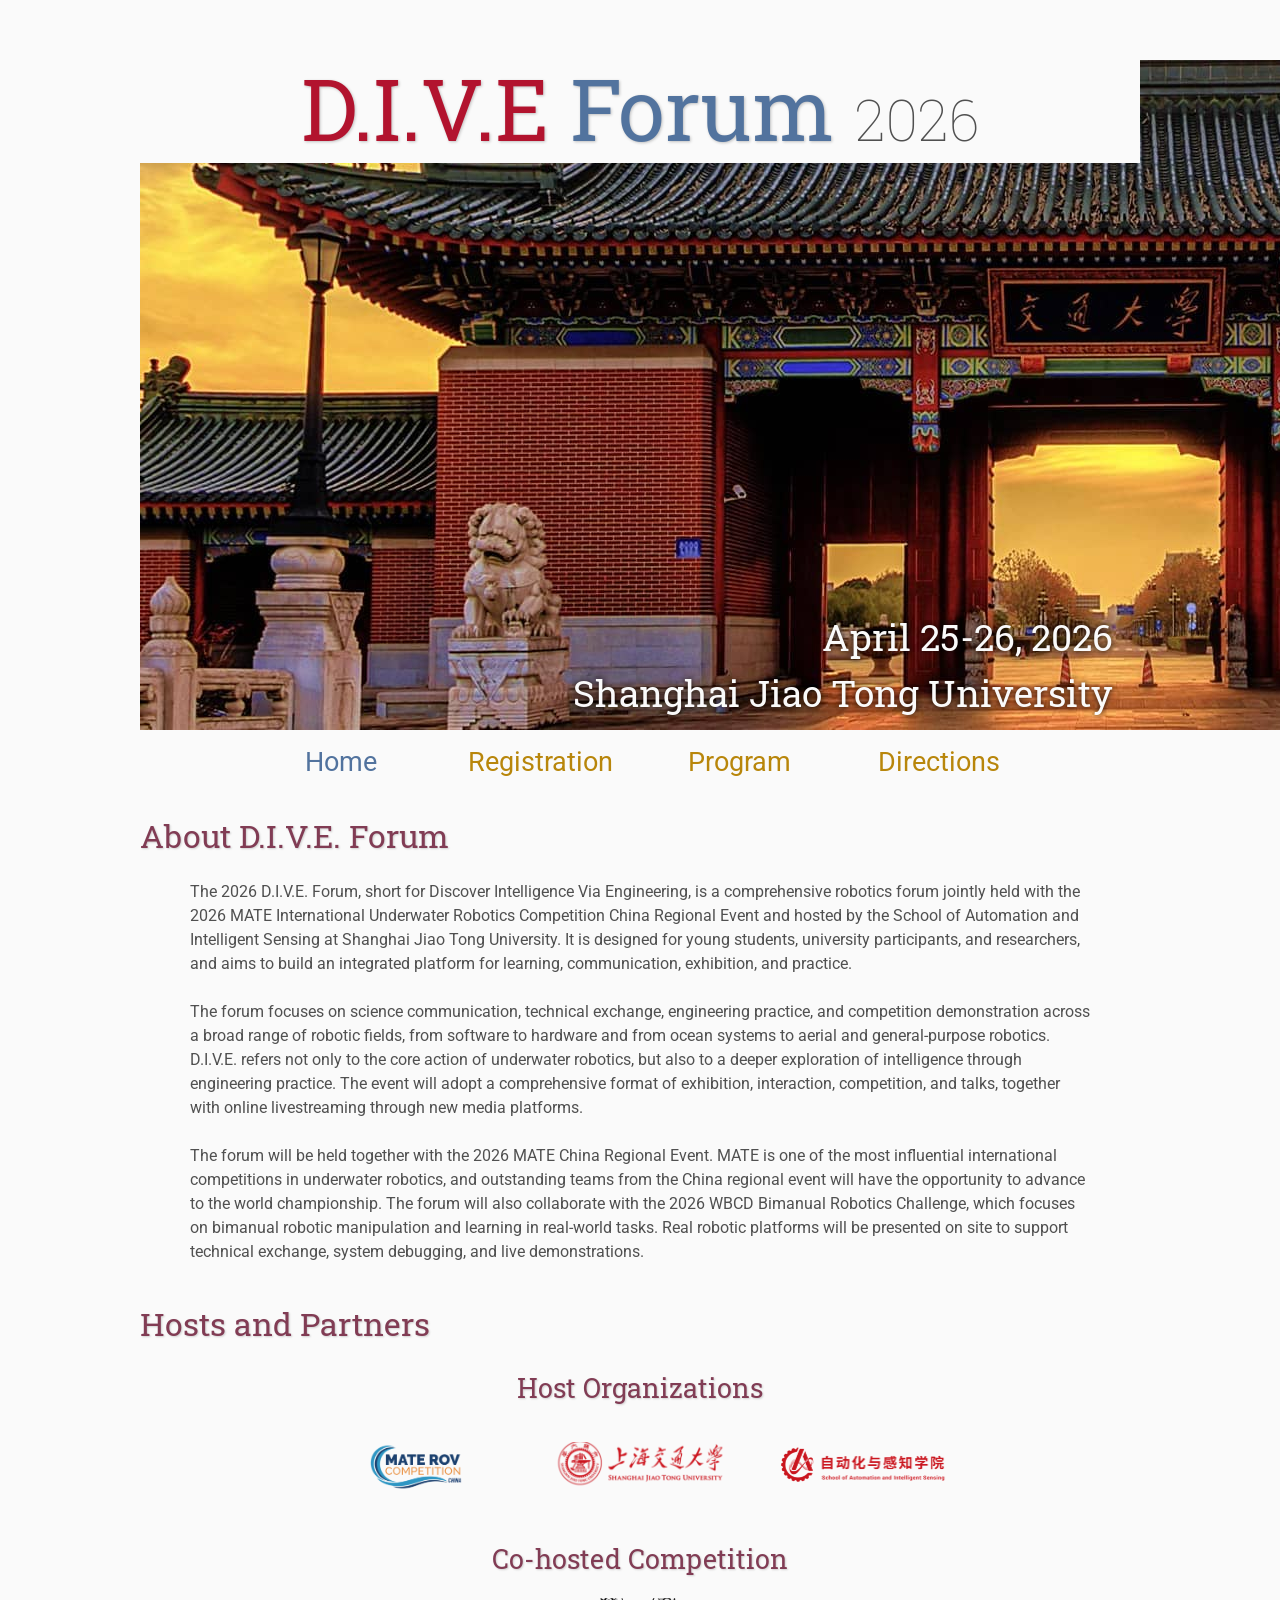
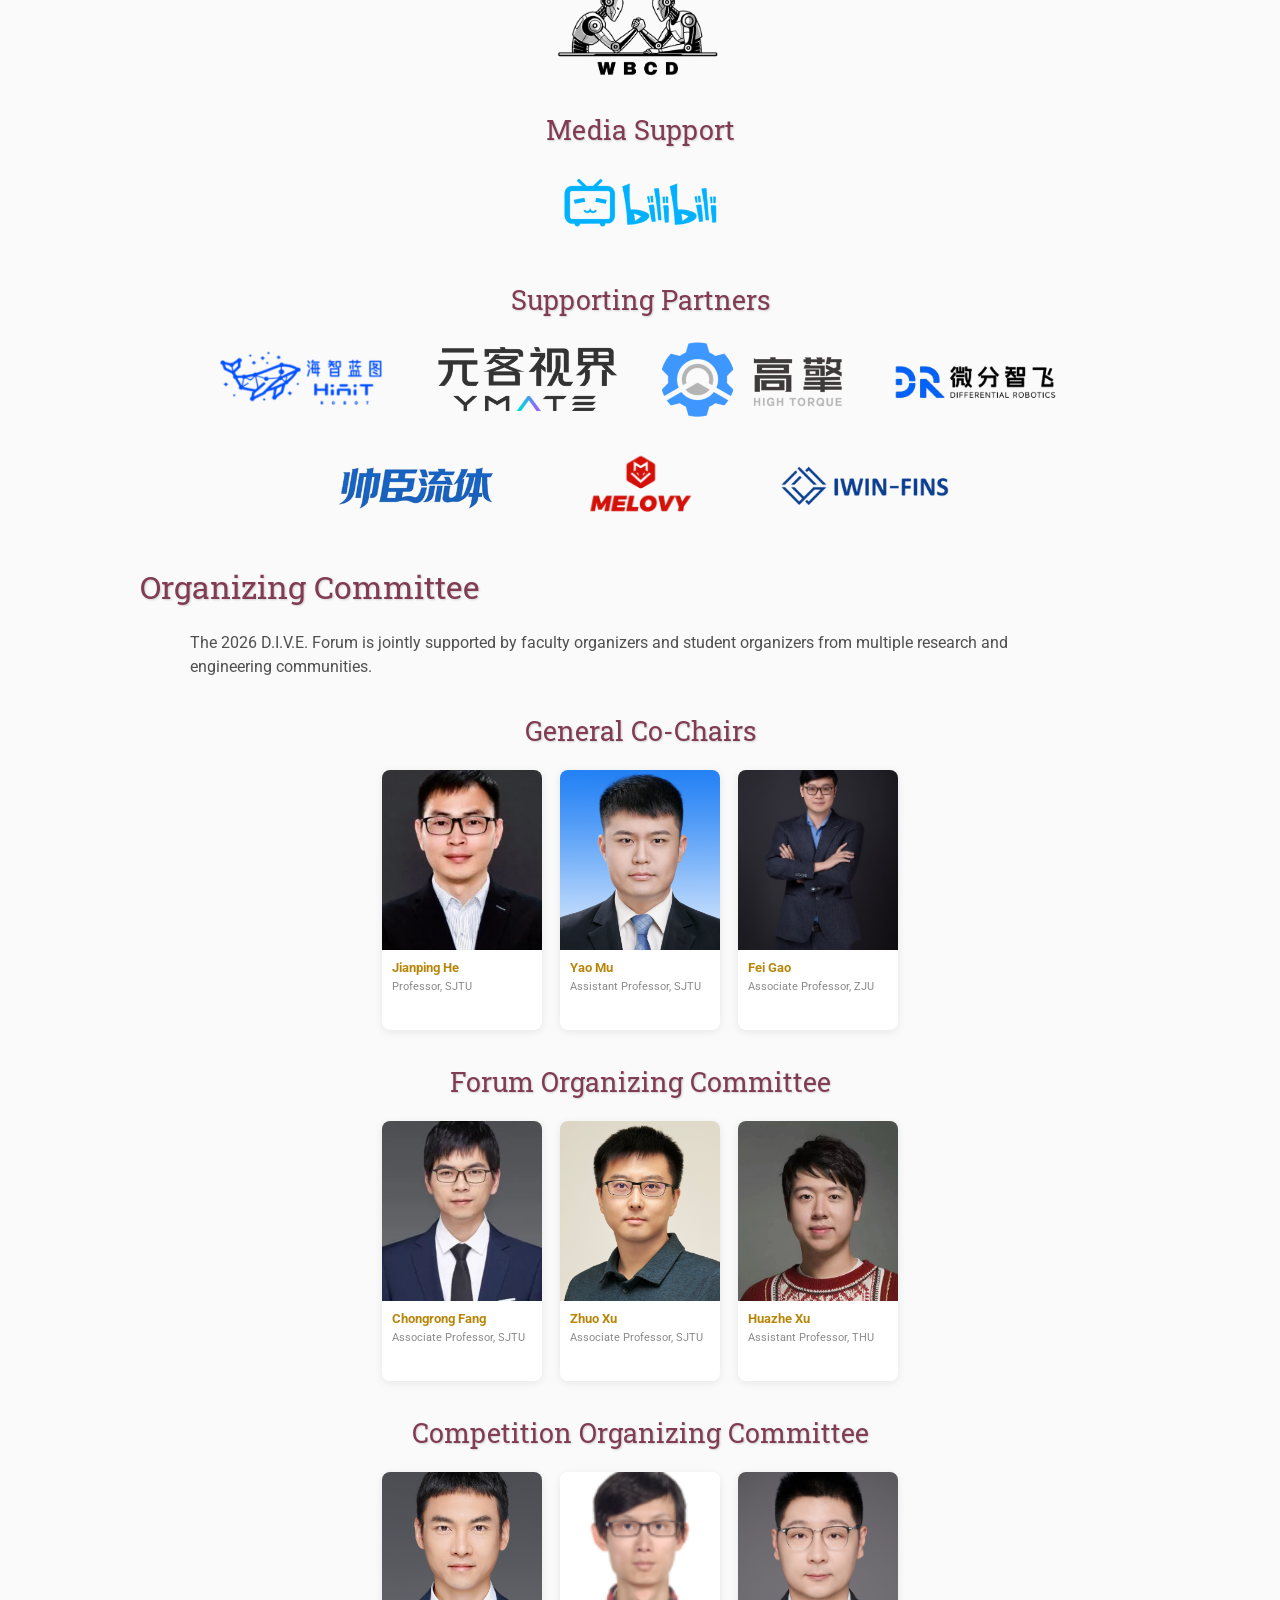
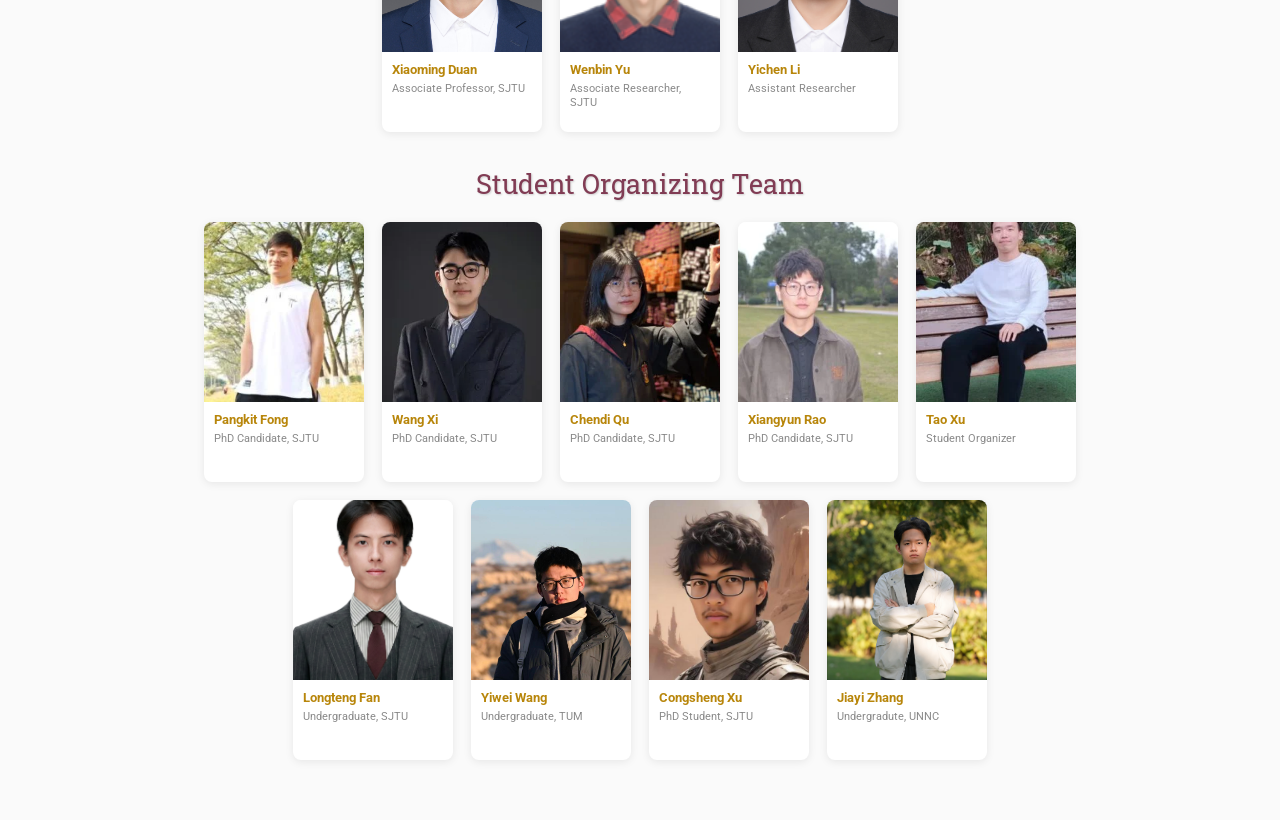
==== index.html @ 10c320a0 "Update index.html" ====
<!DOCTYPE html>
<html lang='en'>

<head>
    <base href=".">
    <link rel="shortcut icon" type="image/png" href="assets/robo.png"/>
    <link rel="stylesheet" type="text/css" media="all" href="assets/main.css"/>
    <meta name="description" content="Conference Template">
    <meta name="resource-type" content="document">
    <meta name="distribution" content="global">
    <meta name="KeyWords" content="Conference">
    <title>2026 D.I.V.E. Forum</title>
</head>

<body>

    <div class="banner">
        <img src="assets/jiaoda.jpg" alt="Conference Template Banner">
        <div class="top-left">
            <span class="title1">D.I.V.E</span><span class="title2"> Forum</span> <span class="year"> 2026</span>
        </div>
        <div class="bottom-right">
            April 25-26, 2026 <br> Shanghai Jiao Tong University
        </div>
    </div>

    <table class="navigation">
        <tr>
            <td class="navigation">
                <a class="current" title="Conference Home Page" href=".">Home</a>
            </td>
            <td class="navigation">
                <a title="Register for the Conference" href="registration">Registration</a>
            </td>
            <td class="navigation">
                <a title="Conference Program" href="program">Program</a> 
            </td>
            <td class="navigation">
                <a title="Directions to the Conference" href="directions">Directions</a>
            </td>
            
        </tr>
    </table>

    <h2>About D.I.V.E. Forum</h2>
<p>
    The 2026 D.I.V.E. Forum, short for Discover Intelligence Via Engineering, is a comprehensive robotics forum jointly held with the 2026 MATE International Underwater Robotics Competition China Regional Event and hosted by the School of Automation and Intelligent Sensing at Shanghai Jiao Tong University. It is designed for young students, university participants, and researchers, and aims to build an integrated platform for learning, communication, exhibition, and practice.
</p>
<p>
    The forum focuses on science communication, technical exchange, engineering practice, and competition demonstration across a broad range of robotic fields, from software to hardware and from ocean systems to aerial and general-purpose robotics. D.I.V.E. refers not only to the core action of underwater robotics, but also to a deeper exploration of intelligence through engineering practice. The event will adopt a comprehensive format of exhibition, interaction, competition, and talks, together with online livestreaming through new media platforms.
</p>
<p>
    The forum will be held together with the 2026 MATE China Regional Event. MATE is one of the most influential international competitions in underwater robotics, and outstanding teams from the China regional event will have the opportunity to advance to the world championship. The forum will also collaborate with the 2026 WBCD Bimanual Robotics Challenge, which focuses on bimanual robotic manipulation and learning in real-world tasks. Real robotic platforms will be presented on site to support technical exchange, system debugging, and live demonstrations.
</p>
    
    <h2>Hosts and Partners</h2>
<div class="partner-group">
    <h3>Host Organizations</h3>
    <div class="logo-row">
        <div class="logo-item">            
            <img src="assets/mate.png" alt="MATE China Regional Committee">
        </div>
        <div class="logo-item">            
            <img src="assets/sjtu.png" alt="Shanghai Jiao Tong University">
        </div>
        <div class="logo-item">            
            <img src="assets/auto.png" alt="School of Automation and Intelligent Sensing">
        </div>
    </div>
</div>

<div class="partner-group">
    <h3>Co-hosted Competition</h3>
    <div class="logo-row">
        <div class="logo-item">
            <img src="assets/wbcd.png" alt="WBCD">
        </div>
    </div>
</div>

<div class="partner-group">
    <h3>Media Support</h3>
    <div class="logo-row">
        <div class="logo-item">
            <img src="assets/bilibili.png" alt="bilibili">
        </div>
    </div>
</div>

<div class="partner-group">
    <h3>Supporting Partners</h3>
    <div class="logo-row">
        <div class="logo-item"><img src="assets/hiait.png" alt="HiiT"></div>
        <div class="logo-item"><img src="assets/ymate.png" alt="YMATE"></div>
        <div class="logo-item"><img src="assets/gaoqing.png" alt="High Torque"></div>
        <div class="logo-item"><img src="assets/weifen.png" alt="Differential Robotics"></div>
        <div class="logo-item"><img src="assets/shuaichen.png" alt="帅臣流体"></div>
        <div class="logo-item"><img src="assets/melovy.png" alt="Melovy"></div>
        <div class="logo-item"><img src="assets/iwinfins.png" alt="IWIN-FINS"></div>
    </div>
</div>

    
    <h2>Organizing Committee</h2>
<p>
    The 2026 D.I.V.E. Forum is jointly supported by faculty organizers and student organizers from multiple research and engineering communities.
</p>

<div class="organizer-section">
    <h3>General Co-Chairs</h3>
    <div class="organizer-grid">
        <div class="organizer-card">
            <img src="assets/jianping.png" alt="Jianping He">
            <div class="organizer-info">
                <h4><a href="https://iwin-fins.com/sciencex_teams/jianping-he/" target="_blank">Jianping He</a></h4>
                <p>Professor, SJTU</p>
            </div>
        </div>

        <div class="organizer-card">
            <img src="assets/yao.png" alt="Yao Mu">
            <div class="organizer-info">
                <h4><a href="https://yaomarkmu.github.io/" target="_blank">Yao Mu</a></h4>
                <p>Assistant Professor, SJTU</p>
            </div>
        </div>

        
        <div class="organizer-card">
            <img src="assets/fei.png" alt="Fei Gao">
            <div class="organizer-info">
                <h4><a href="https://feigao-robotics.com/" target="_blank">Fei Gao</a></h4>
                <p>Associate Professor, ZJU</p>
            </div>
        </div>

        
    </div>
</div>

<div class="organizer-section">
    <h3>Forum Organizing Committee</h3>
    <div class="organizer-grid">
        <div class="organizer-card">
            <img src="assets/chongrong.png" alt="Chongrong Fang">
            <div class="organizer-info">
                <h4><a href="https://iwin-fins.com/sciencex_teams/chongrong-fang/" target="_blank">Chongrong Fang</a></h4>
                <p>Associate Professor, SJTU</p>
            </div>
        </div>

        <div class="organizer-card">
            <img src="assets/zhuo.jpg" alt="Zhuo Xu">
            <div class="organizer-info">
                <h4><a href="https://drzhuoxu.github.io/" target="_blank">Zhuo Xu</a></h4>
                <p>Associate Professor, SJTU</p>
            </div>
        </div>

        <div class="organizer-card">
            <img src="assets/huazhe.png" alt="Huazhe Xu">
            <div class="organizer-info">
                <h4><a href="http://hxu.rocks/" target="_blank">Huazhe Xu</a></h4>
                <p>Assistant Professor, THU</p>
            </div>
        </div>
    </div>
</div>

<div class="organizer-section">
    <h3>Competition Organizing Committee</h3>
    <div class="organizer-grid">
        <div class="organizer-card">
            <img src="assets/xiaoming.png" alt="Xiaoming Duan">
            <div class="organizer-info">
                <h4><a href="https://xmduan.github.io/" target="_blank">Xiaoming Duan</a></h4>
                <p>Associate Professor, SJTU</p>
            </div>
        </div>

        <div class="organizer-card">
            <img src="assets/wenbin.png" alt="Wenbin Yu">
            <div class="organizer-info">
                <h4><a href="https://sais.sjtu.edu.cn/faculty/yuwenbin.html" target="_blank">Wenbin Yu</a></h4>
                <p>Associate Researcher, SJTU</p>
            </div>
        </div>

        <div class="organizer-card">
            <img src="assets/yichen.png" alt="Yichen Li">
            <div class="organizer-info">
                <h4><a href="https://sais.sjtu.edu.cn/faculty/liyichen.html" target="_blank">Yichen Li</a></h4>
                <p>Assistant Researcher</p>
            </div>
        </div>
    </div>
</div>

<div class="organizer-section">
    <h3>Student Organizing Team</h3>
    <div class="organizer-grid">
        <div class="organizer-card">
            <img src="assets/pengjie.png" alt="Pengjie Fang">
            <div class="organizer-info">
                <h4><a href="https://iwin-fins.com/sciencex_teams/pengjie-fang/" target="_blank">Pangkit Fong</a></h4>
                <p>PhD Candidate, SJTU</p>
            </div>
        </div>

        <div class="organizer-card">
            <img src="assets/wang.png" alt="Wang Xi">
            <div class="organizer-info">
                <h4><a href="https://iwin-fins.com/sciencex_teams/wang-xi/" target="_blank">Wang Xi</a></h4>
                <p>PhD Candidate, SJTU</p>
            </div>
        </div>

        <div class="organizer-card">
            <img src="assets/chendi.png" alt="Chendi Qu">
            <div class="organizer-info">
                <h4><a href="https://cdqu.github.io/" target="_blank">Chendi Qu</a></h4>
                <p>PhD Candidate, SJTU</p>
            </div>
        </div>

        <div class="organizer-card">
            <img src="assets/xiangyun.png" alt="Xiangyun Rao">
            <div class="organizer-info">
                <h4><a href="https://iwin-fins.com/sciencex_teams/xiangyun-rao/" target="_blank">Xiangyun Rao</a></h4>
                <p>PhD Candidate, SJTU</p>
            </div>
        </div>

        <div class="organizer-card">
            <img src="assets/tao.png" alt="Tao Xu">
            <div class="organizer-info">
                <h4><a href="https://iwin-fins.com/sciencex_teams/tao-xu/" target="_blank">Tao Xu</a></h4>
                <p>Student Organizer</p>
            </div>
        </div>

        <div class="organizer-card">
            <img src="assets/longteng.png" alt="Longteng Fan">
            <div class="organizer-info">
                <h4><a href="https://michaelfan30.github.io/" target="_blank">Longteng Fan</a></h4>
                <p>Undergraduate, SJTU</p>
            </div>
        </div>

        <div class="organizer-card">
            <img src="assets/yiwei.png" alt="Yiwei Wang">
            <div class="organizer-info">
                <h4><a href="https://de.bold.pro/my/yiwei-wang-241127011453" target="_blank">Yiwei Wang</a></h4>
                <p>Undergraduate, TUM</p>
            </div>
        </div>

        <div class="organizer-card">
            <img src="assets/congsheng.png" alt="Congsheng Xu">
            <div class="organizer-info">
                <h4><a href="https://acondaway.github.io/" target="_blank">Congsheng Xu</a></h4>
                <p>PhD Student, SJTU</p>
            </div>
        </div>

        <div class="organizer-card">
            <img src="assets/jiayi.png" alt="Jiayi Zhang">
            <div class="organizer-info">
                <h4><a href="https://zhangjiayi24.github.io/" target="_blank">Jiayi Zhang</a></h4>
                <p>Undergradute, UNNC</p>
            </div>
        </div>
    </div>
</div>
</body>
</html>
---- assets/main.css ----
/* main.css */

/* These are the colors and fonts used throughout the webpage.
 * I've listed them here so that a user may easily
 * do a search-and-replace for these to change the site theme.
 *   'Roboto',sans-serif; Font for the title text
 *   'Roboto-Slab',serif; Font for the body text 
 *   #fafafa; Background color of the site
 *   #505050; Foreground (text) color of the site
 *   #52739e; Navy, "Template" in the logo, current page in navigation, special titles in the Program
 *   #b2132e; Reddish, "Conference" in the logo, hover color for links
 *   #813c54; Heading color, titles in the Program
 *   #b8860b; Dark Goldenrod, color for links
 */

@import url('https://fonts.googleapis.com/css?family=Roboto%7CRoboto+Slab');

*{
    border:0;
    font:inherit;
    font-size:1em;
    margin:0;
    padding:0;
    vertical-align:baseline;
}

body{
    background-color: #fafafa;
    background-size: cover;
    background-attachment: fixed;
    color: #505050; 
    text-align:left;
    font-family:'Roboto',sans-serif;
    font-size:1em;
    line-height:1.5em;
    margin: 60px auto;
    width: 1000px;
}

a{color: #b8860b; text-decoration:none;}
a.current{color: #52739e;}
a.current:hover{color: #e82945;}
a:hover{color: #b2132e;}
a:active{color: #e82945;}
h1,h2,h3,h4{clear:left; color: #813c54; margin:1.5em 0em 1em 0em; font-family:'Roboto Slab',serif; text-shadow: 1px 1px 2px #d0d0d0;}
h1{font-size:2.67em;}
h2{font-size:2.00em;}
h3{font-size:1.67em;}
h4{font-size:1.33em;}
p{list-style:none; margin:24px auto 24px auto; padding:0px; width:900px; text-align:left;}
li a, p a {text-decoration:underline; text-decoration-color:#b8860b;}
ul{list-style:none; margin:24px auto 24px auto; padding:0px; width:800px; text-align:left;}
ul li{list-style:none; margin:0px auto 0px auto; padding:0px; text-align:left;}
i,em{font-style:italic;}
b,strong{font-weight:bold;}
sup{
    vertical-align: super;
    font-size: 0.8em;
    line-height: 0;
}
sub{
    vertical-align: sub;
    font-size: 0.8em;
    line-height: 0;
}
table{
    width: 1000px;
    margin: 12px auto 24px auto;
    float: center;
    /* UNCOMMENT THIS FOR DEBUGGING THE ALIGNMENT */
    /*border: 1px solid black;*/
}
th,td{
    text-align: left;
    /* UNCOMMENT THIS FOR DEBUGGING THE ALIGNMENT */
    /*border: 1px solid black;*/
}

/* Website Banner */
.banner {position: relative; font-family:'Roboto Slab',serif;}
.top-left {font-size:5.33em; color: #505050; background: #fafafa; text-align: center; width: 1000px; height: 67px; position: absolute; padding: 36px 0 0 0; top: 0px;}
.bottom-right {font-size:2.33em; color: #fafafa; line-height: 1.5em; width: auto; height: 100px; padding: 0px 27px 27px 0px; text-align: right; position: absolute; bottom: 0px; right: 0px; text-shadow: 0px 0px 6px #000000;}

/* Conference Title Logo */
.title1{color: #b2132e; text-shadow: 1px 1px 3px #c0c0c0;} 
.title2{color: #52739e; text-shadow: 1px 1px 3px #c0c0c0;}
.year{color: #505050; font-size:0.67em; font-weight: lighter;}

/* Navigation Links (Home, Registration, etc) */
table.navigation{width:800px;}
td.navigation{font-size:1.67em; white-space:nowrap; width:25%; text-align:center; vertical-align:middle; padding:0px 0px 0px 0px;}

/* Sponsor Images */
table.sponsors{width:800px;}
td.sponsor{white-space:nowrap; width:33%; text-align:center; vertical-align:middle; padding:0px 0px 0px 0px;}
td.sponsor img{width: 100%}

/* The Table on the Program Page */
td.room{padding: 4px 12px 4px 4px; width: 90%; vertical-align:bottom; font-size:1.67em; color: #52739e; height:32px;}
td.date{white-space:nowrap; width:130px; text-align:right; vertical-align:top; padding:4px 16px 0px 0px;}
td.title{padding: 4px 12px 4px 4px; width: 90%; vertical-align:top; font-size:1.5em; color: #813c54; height:32px; font-family:'Roboto Slab',serif; text-shadow: 1px 1px 2px #d0d0d0; }
td.title-special{padding: 4px 12px 4px 4px; width: 90%; vertical-align:top; font-size:1.67em; color: #52739e; height:32px; font-family:'Roboto Slab',serif; text-shadow: 1px 1px 2px #d0d0d0;}
td.speaker{padding: 4px 12px 4px 4px; font-style: italic; font-size:1em; max-height:999999px}
td.abstract{padding: 4px 12px 12px 4px; font-size:1em; max-height:999999px}
td.abstract img{display: block; margin: 4px auto 8px auto}
table.plenary{padding-top: 8px; background: #ffffff;}

/* Registration and Directions iframes and Images */
iframe.registration{display:block; margin:1em auto 2em auto; width:700px; height:1400px; border:none;}
iframe.directions{display:block; margin:1em auto 2em auto; width:800px; height:400px; border:none;}
img.center{display:block; width:67%; margin:1em auto 2em auto;}

/* Flyer Images */
table.flyers{width:800px;}
td.flyer{white-space:nowrap; width:50%; text-align:center; vertical-align:middle; padding:0px 0px 0px 0px;}
td.sponsor img{width: 100%}

footer{font-size:0.875em; margin-top:12em; text-align:center;}

/* My hacky way of making the site mobile-friendly */
@media only screen and (max-width: 1100px) {
    h2{font-size:3.00em;}
    p{font-size:1.5em; line-height:1.5em;}
    th,td,tr{font-size:1.5em; line-height:1.5em;}
    td.date{font-size:1em; padding-top:0.5em;}
    td.navigation{font-size:1.5em; padding:0px 20px 0px 20px;}
    table.footer{font-size:0.33em;}
}

/* Organizers and Partners Section */
.partner-group {
    width: 900px;
    margin: 2.5em auto;
}

.partner-group h3 {
    text-align: center;
    margin-bottom: 1em;
    color: #813c54;
    font-family: 'Roboto Slab', serif;
}

.logo-row {
    width: 900px;
    margin: 0 auto;
    display: flex;
    flex-wrap: wrap;
    justify-content: center;
    align-items: flex-start;
    gap: 28px 24px;
}

.logo-item {
    width: 200px;
    text-align: center;
}

.logo-item p {
    width: auto;
    margin: 0 0 10px 0;
    padding: 0;
    text-align: center;
    font-weight: bold;
    line-height: 1.3em;
    min-height: 2.6em;
}

/* 关键：严格限制图片显示盒子 */
.logo-item img {
    display: block;
    width: 180px;
    height: 80px;
    margin: 0 auto;
    object-fit: contain;
    overflow: hidden;
}

.qrcode-box {
    width: 900px;
    margin: 2em auto;
    text-align: center;
}

.qrcode-pdf {
    width: 320px;
    height: 420px;
    display: inline-block;
    border: 1px solid #d0d0d0;
    background: #ffffff;
}

.registration-note {
    text-align: center;
}

/* Organizing Committee Cards */
.organizer-section {
    width: 900px;
    margin: 2.5em auto;
}

.organizer-section h3 {
    text-align: center;
    margin-bottom: 1em;
}

.organizer-grid {
    width: 900px;
    margin: 0 auto;
    display: flex;
    flex-wrap: wrap;
    justify-content: center;
    gap: 18px;
}

.organizer-card {
    width: 160px;
    background: #ffffff;
    border-radius: 8px;
    overflow: hidden;
    box-shadow: 0 2px 8px rgba(0, 0, 0, 0.08);
    text-align: left;
}

.organizer-card img {
    display: block;
    width: 160px;
    height: 180px;
    object-fit: cover;
}

.organizer-info {
    padding: 10px 10px 12px 10px;
    height: 58px;
    overflow: hidden;
}

.organizer-info h4 {
    margin: 0 0 4px 0 !important;
    padding: 0 !important;
    width: auto !important;
    clear: none !important;
    color: #202020 !important;
    font-family: 'Roboto', sans-serif !important;
    font-size: 13px !important;
    line-height: 16px !important;
    font-weight: 700 !important;
    text-shadow: none !important;
}

.organizer-info p {
    margin: 0 !important;
    padding: 0 !important;
    width: auto !important;
    color: #8a8a8a !important;
    font-size: 11px !important;
    line-height: 14px !important;
    text-align: left !important;
}


/* Program overview table */
table.program-overview {
    width: 900px;
    margin: 24px auto 36px auto;
    border-collapse: collapse;
    table-layout: fixed;
    background: #ffffff;
}

table.program-overview th,
table.program-overview td {
    border: 1px solid #808080;
    padding: 14px 12px;
    text-align: center;
    vertical-align: middle;
    line-height: 1.4em;
    white-space: normal;
    word-break: break-word;
    overflow-wrap: break-word;
}

table.program-overview th {
    background: #4d74d9;
    color: #ffffff;
    font-family: 'Roboto Slab', serif;
    font-size: 1.2em;
    font-weight: bold;
}

table.program-overview td {
    font-size: 1.00em;
    color: #202020;
}

table.program-overview td:first-child {
    width: 140px;
    font-weight: bold;
}

table.program-overview td:nth-child(2) {
    width: 170px;
    white-space: nowrap;
}

table.program-overview td[colspan="3"],
table.program-overview td[colspan="4"] {
    text-align: center;
    font-weight: 500;
}



/* Featured talks */
.talk-list {
    width: 900px;
    margin: 24px auto 48px auto;
}

.talk-item {
    display: flex;
    align-items: flex-start;
    gap: 28px;
    margin: 40px 0 56px 0;
    padding: 20px 0 0 0;
    border-top: 1px solid #d8d8d8;
    overflow: visible !important;
    position: relative;
    z-index: 1;
}

.talk-item.reverse {
    flex-direction: row-reverse;
}

.talk-photo {
    width: 180px !important;
    flex: 0 0 180px !important;
    text-align: center;
    overflow: visible !important;
    position: relative;
    z-index: 20;
}

.speaker-photo {
    position: relative;
    width: 180px !important;
    height: 220px !important;
    margin: 0 auto 12px auto;
    overflow: visible !important;
    z-index: 30;
}

.speaker-photo img {
    display: block !important;
    width: 180px !important;
    height: 220px !important;
    max-width: 180px !important;
    max-height: 220px !important;
    min-width: 180px !important;
    min-height: 220px !important;
    object-fit: cover !important;
    border-radius: 10px;
    box-shadow: 0 2px 10px rgba(0, 0, 0, 0.10);
}

.speaker-name {
    font-size: 18px;
    line-height: 22px;
    font-weight: bold;
    color: #202020;
    margin-bottom: 6px;
}

.speaker-affiliation {
    font-size: 13px;
    line-height: 17px;
    color: #777777;
}

.talk-content {
    flex: 1 1 auto;
    min-width: 0;
    overflow: visible !important;
    position: relative;
    z-index: 1;
}

.talk-content h3 {
    clear: none;
    margin: 0 0 14px 0;
    font-size: 30px;
    line-height: 1.15em;
}

.talk-abstract {
    width: auto;
    margin: 0;
    font-size: 16px;
    line-height: 1.75em;
    text-align: left;
}

.speaker-bio-tooltip {
    position: absolute;
    left: 50%;
    bottom: calc(100% + 12px);
    transform: translateX(-50%);
    width: 320px;
    padding: 14px 16px;
    background: rgba(32, 32, 32, 0.96);
    color: #ffffff;
    font-size: 13px;
    line-height: 1.55em;
    text-align: left;
    border-radius: 10px;
    box-shadow: 0 6px 24px rgba(0, 0, 0, 0.20);
    opacity: 0;
    visibility: hidden;
    transition: opacity 0.18s ease, visibility 0.18s ease;
    z-index: 9999;
    pointer-events: none;
}

.speaker-bio-tooltip::after {
    content: "";
    position: absolute;
    top: 100%;
    left: 50%;
    transform: translateX(-50%);
    border-width: 8px;
    border-style: solid;
    border-color: rgba(32, 32, 32, 0.96) transparent transparent transparent;
}

.speaker-photo.has-bio:hover .speaker-bio-tooltip {
    opacity: 1;
    visibility: visible;
}

.speaker-name a {
    color: #202020;
    text-decoration: none;
}

.speaker-name a:hover {
    color: #813c54;
    text-decoration: underline;
}

@media only screen and (max-width: 1100px) {
    .talk-list {
        width: 94%;
    }

    .talk-item,
    .talk-item.reverse {
        flex-direction: column;
        align-items: center;
        gap: 18px;
    }

    .talk-photo {
        width: 180px !important;
        flex: 0 0 180px !important;
    }

    .speaker-photo {
        width: 180px !important;
        height: 220px !important;
    }

    .speaker-photo img {
        width: 180px !important;
        height: 220px !important;
        max-width: 180px !important;
        max-height: 220px !important;
        min-width: 180px !important;
        min-height: 220px !important;
    }

    .talk-content {
        width: 100%;
    }

    .talk-content h3 {
        font-size: 26px;
    }

    .talk-abstract {
        font-size: 16px;
        line-height: 1.7em;
    }

    .speaker-bio-tooltip {
        width: 280px;
    }
}
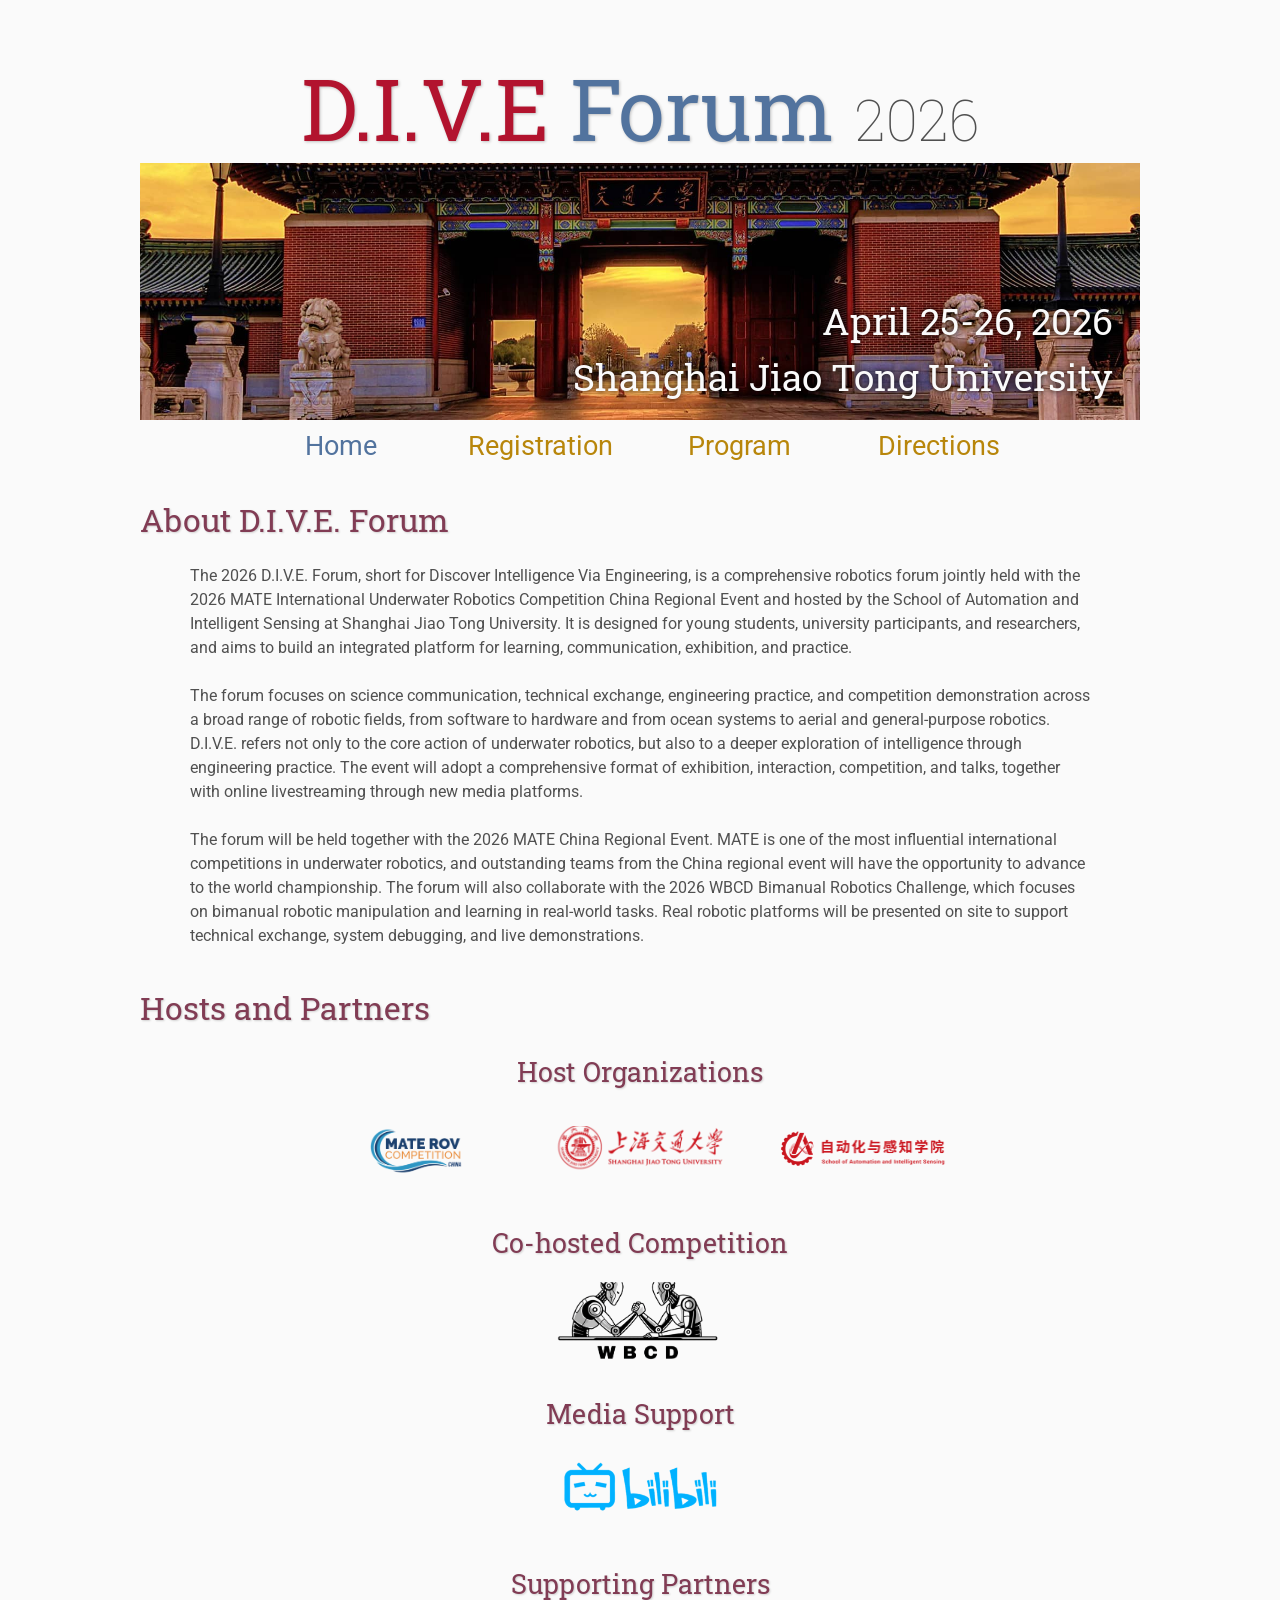
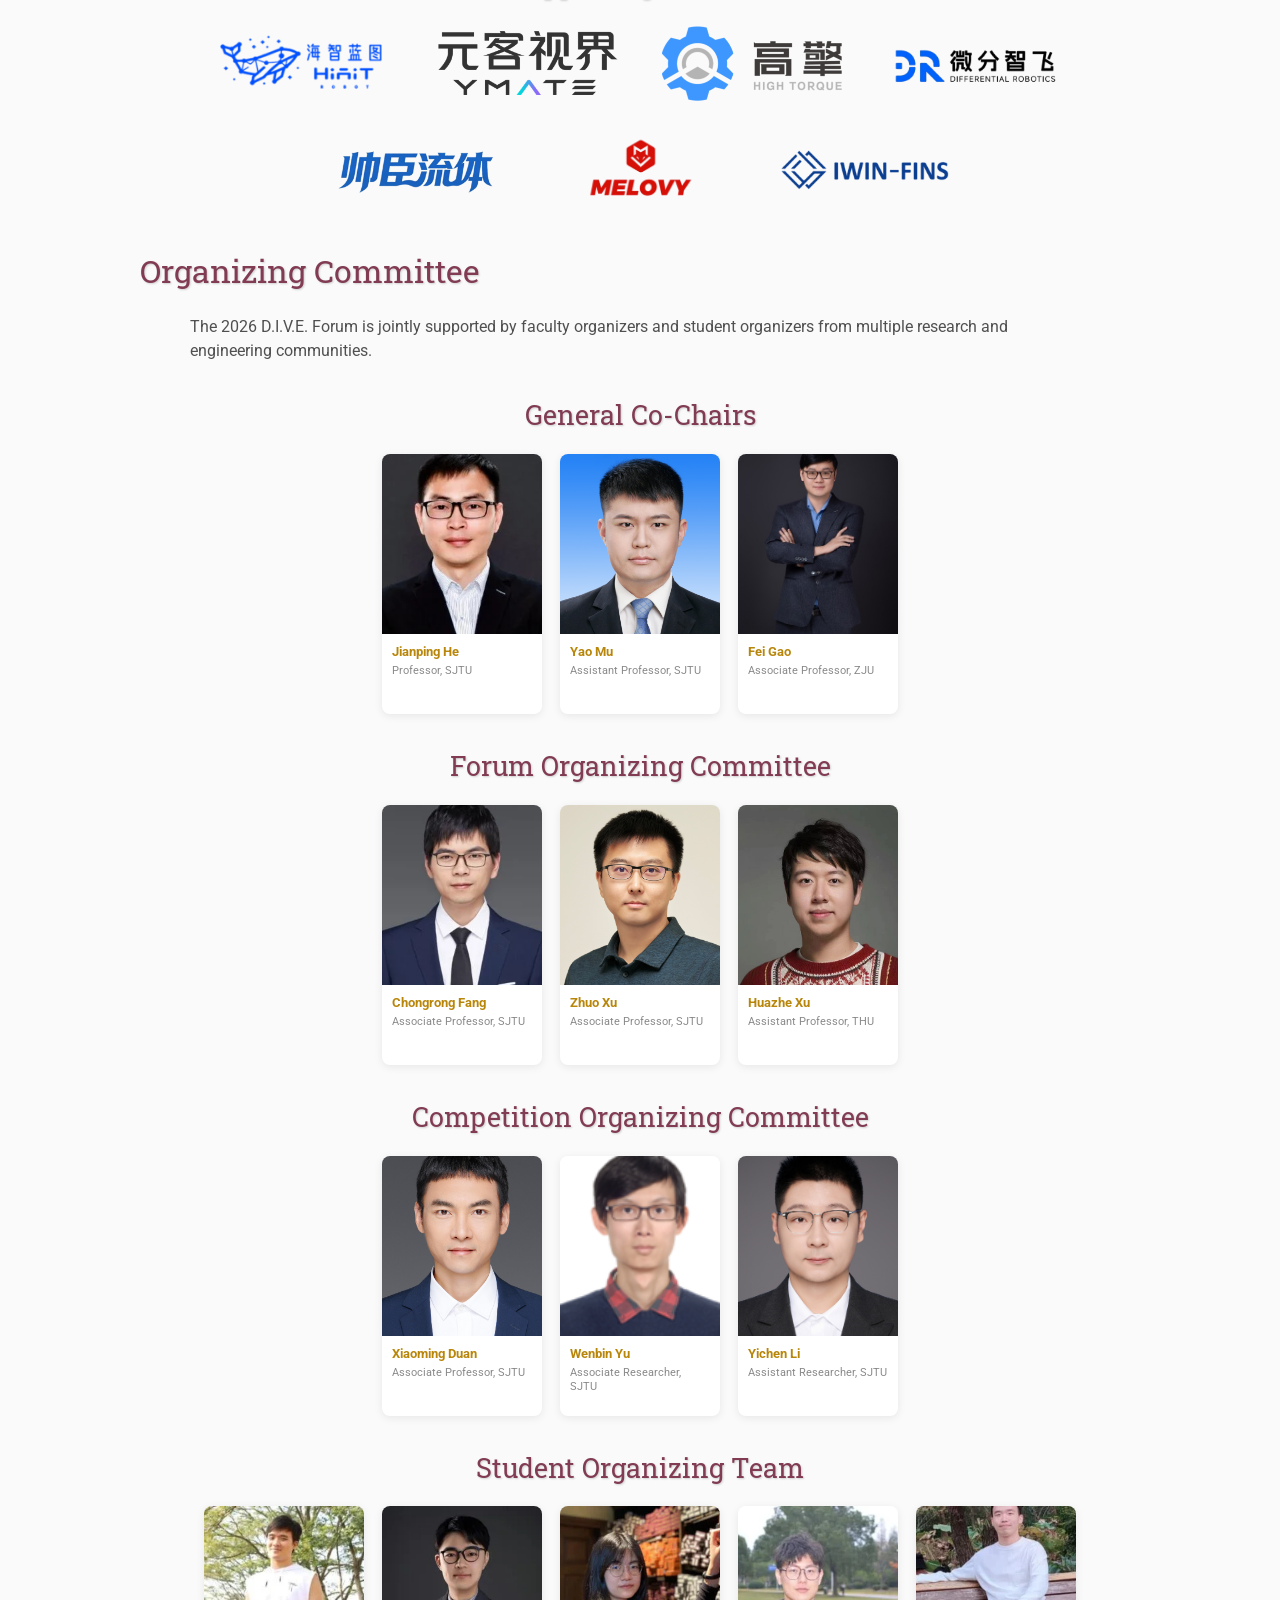
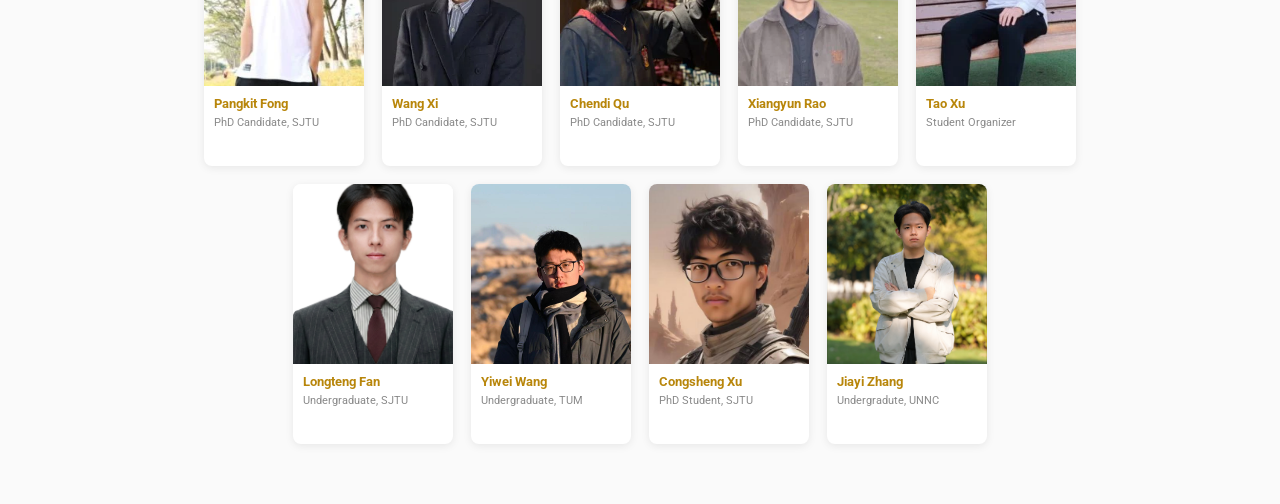
==== commit 78326ff8: "Update index.html" ====
--- a/index.html
+++ b/index.html
@@ -190,7 +190,7 @@
             <img src="assets/yichen.png" alt="Yichen Li">
             <div class="organizer-info">
                 <h4><a href="https://sais.sjtu.edu.cn/faculty/liyichen.html" target="_blank">Yichen Li</a></h4>
-                <p>Assistant Researcher</p>
+                <p>Assistant Researcher, SJTU</p>
             </div>
         </div>
     </div>
--- a/assets/main.css
+++ b/assets/main.css
@@ -77,9 +77,48 @@
 }
 
 /* Website Banner */
-.banner {position: relative; font-family:'Roboto Slab',serif;}
-.top-left {font-size:5.33em; color: #505050; background: #fafafa; text-align: center; width: 1000px; height: 67px; position: absolute; padding: 36px 0 0 0; top: 0px;}
-.bottom-right {font-size:2.33em; color: #fafafa; line-height: 1.5em; width: auto; height: 100px; padding: 0px 27px 27px 0px; text-align: right; position: absolute; bottom: 0px; right: 0px; text-shadow: 0px 0px 6px #000000;}
+.banner {
+    position: relative;
+    width: 1000px;
+    height: 360px;
+    margin: 0 auto;
+    overflow: hidden;
+    font-family: 'Roboto Slab', serif;
+}
+
+.banner img {
+    display: block;
+    width: 1000px;
+    height: 360px;
+    object-fit: cover;
+}
+
+.top-left {
+    font-size: 5.33em;
+    color: #505050;
+    background: #fafafa;
+    text-align: center;
+    width: 1000px;
+    height: 67px;
+    position: absolute;
+    padding: 36px 0 0 0;
+    top: 0px;
+    left: 0px;
+}
+
+.bottom-right {
+    font-size: 2.33em;
+    color: #fafafa;
+    line-height: 1.5em;
+    width: auto;
+    height: 100px;
+    padding: 0px 27px 27px 0px;
+    text-align: right;
+    position: absolute;
+    bottom: 0px;
+    right: 0px;
+    text-shadow: 0px 0px 6px #000000;
+}
 
 /* Conference Title Logo */
 .title1{color: #b2132e; text-shadow: 1px 1px 3px #c0c0c0;} 
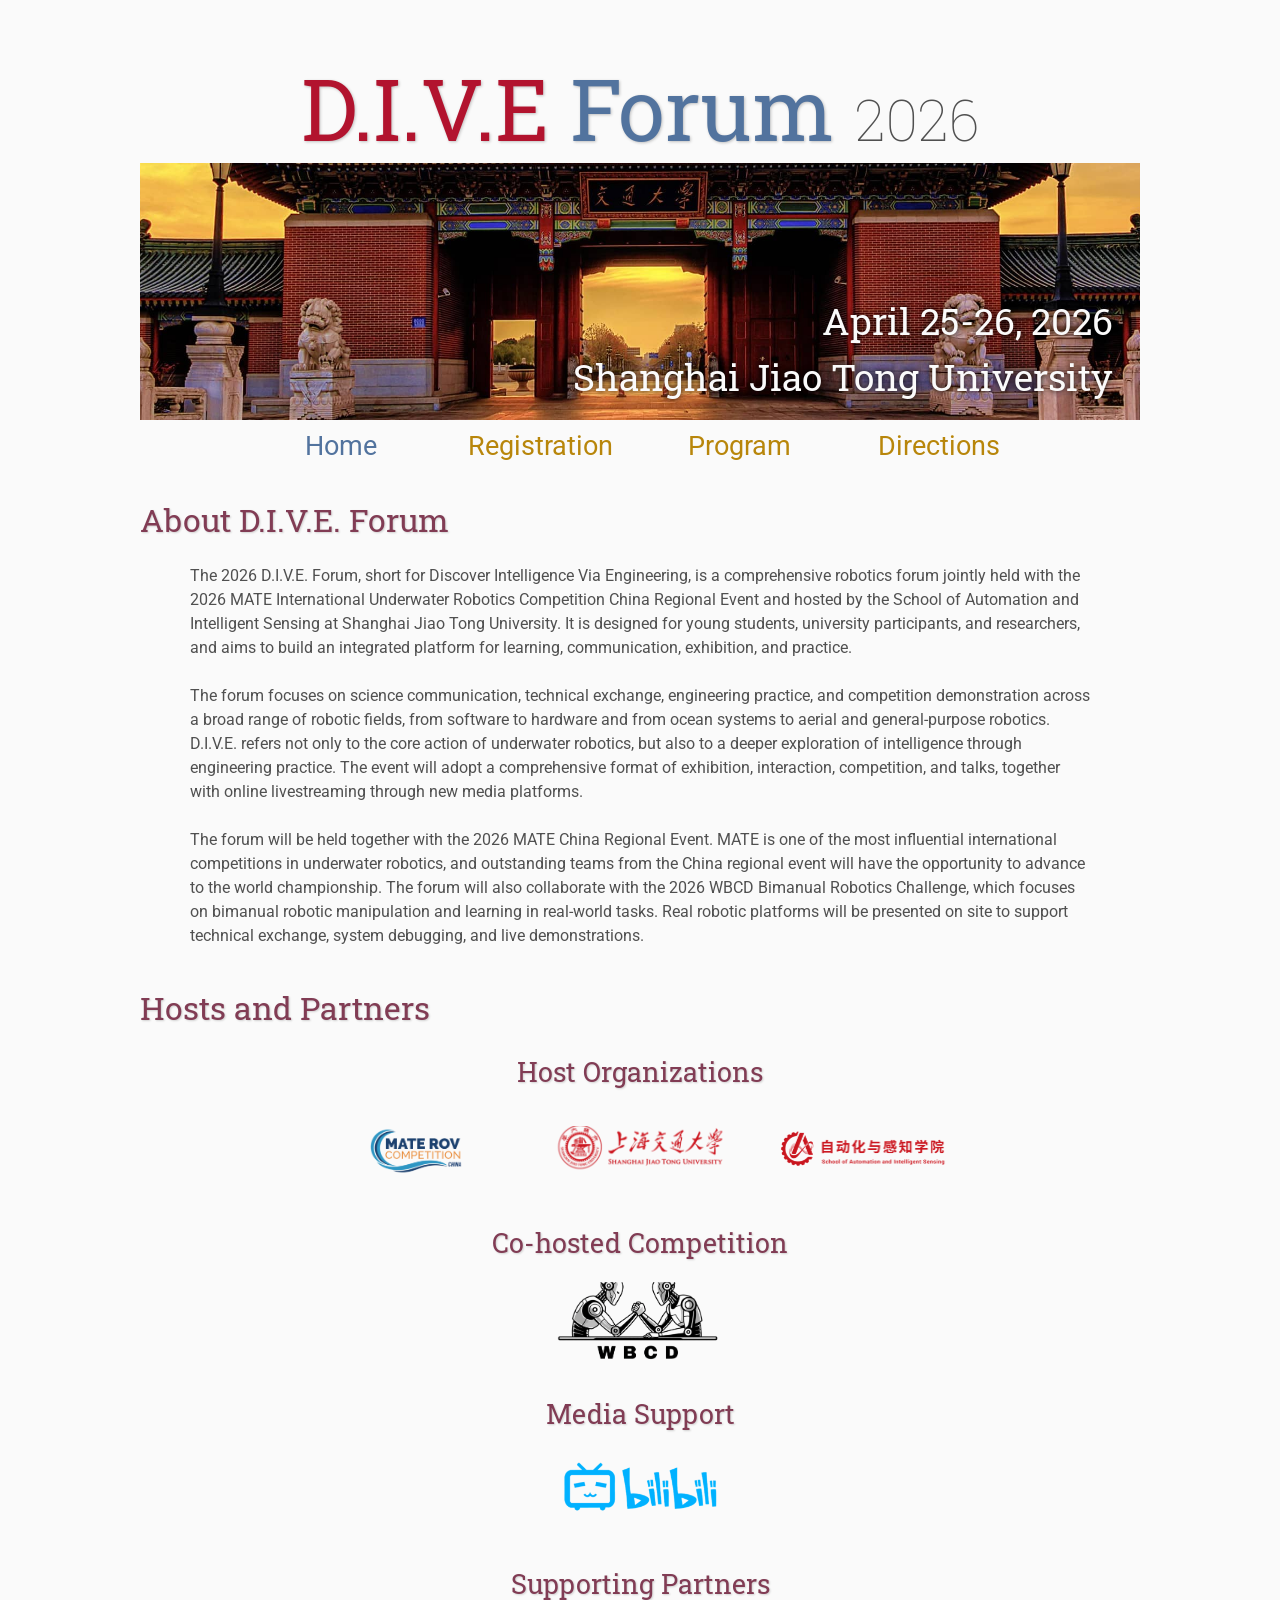
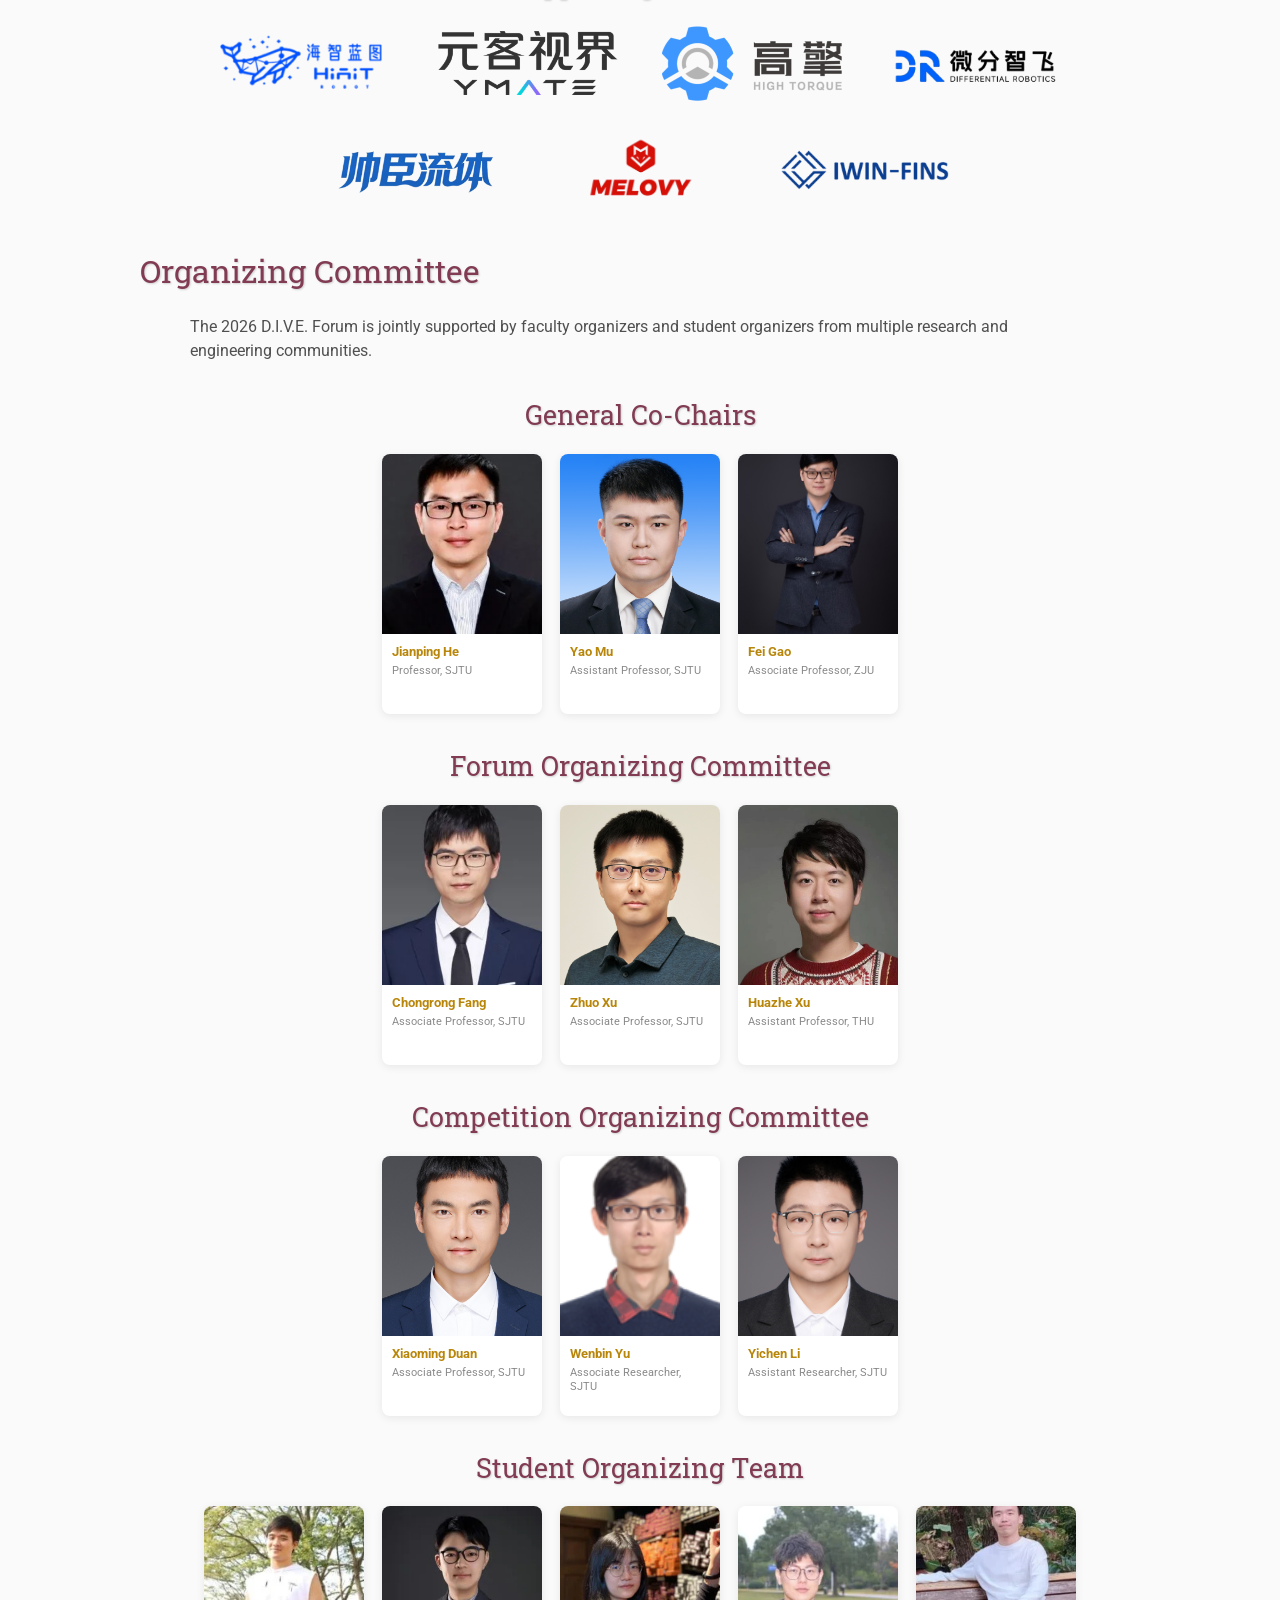
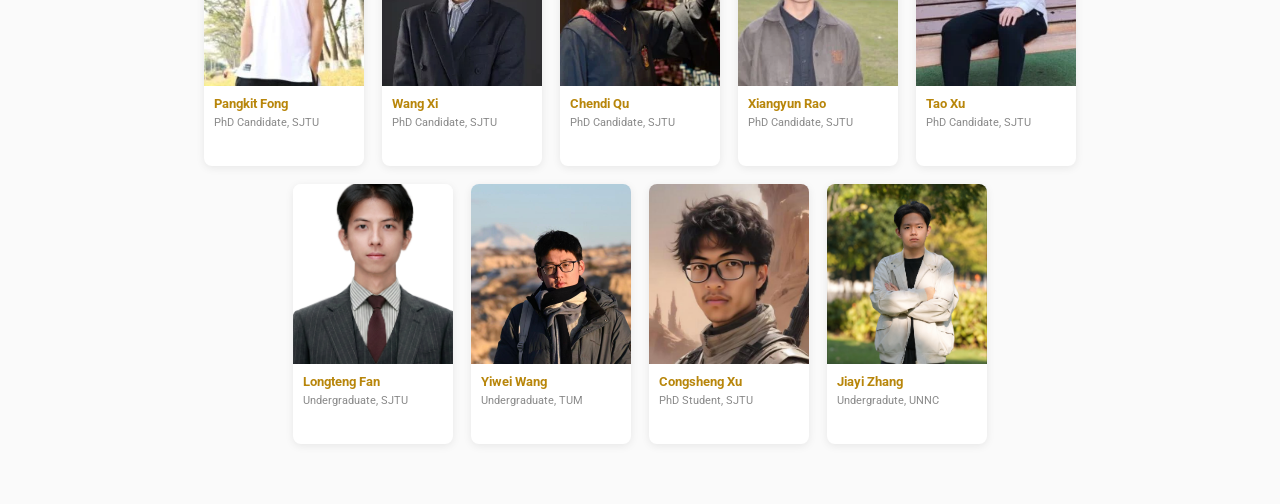
==== commit 9d8e0e22: "Update index.html" ====
--- a/index.html
+++ b/index.html
@@ -235,7 +235,7 @@
             <img src="assets/tao.png" alt="Tao Xu">
             <div class="organizer-info">
                 <h4><a href="https://iwin-fins.com/sciencex_teams/tao-xu/" target="_blank">Tao Xu</a></h4>
-                <p>Student Organizer</p>
+                <p>PhD Candidate, SJTU</p>
             </div>
         </div>
 
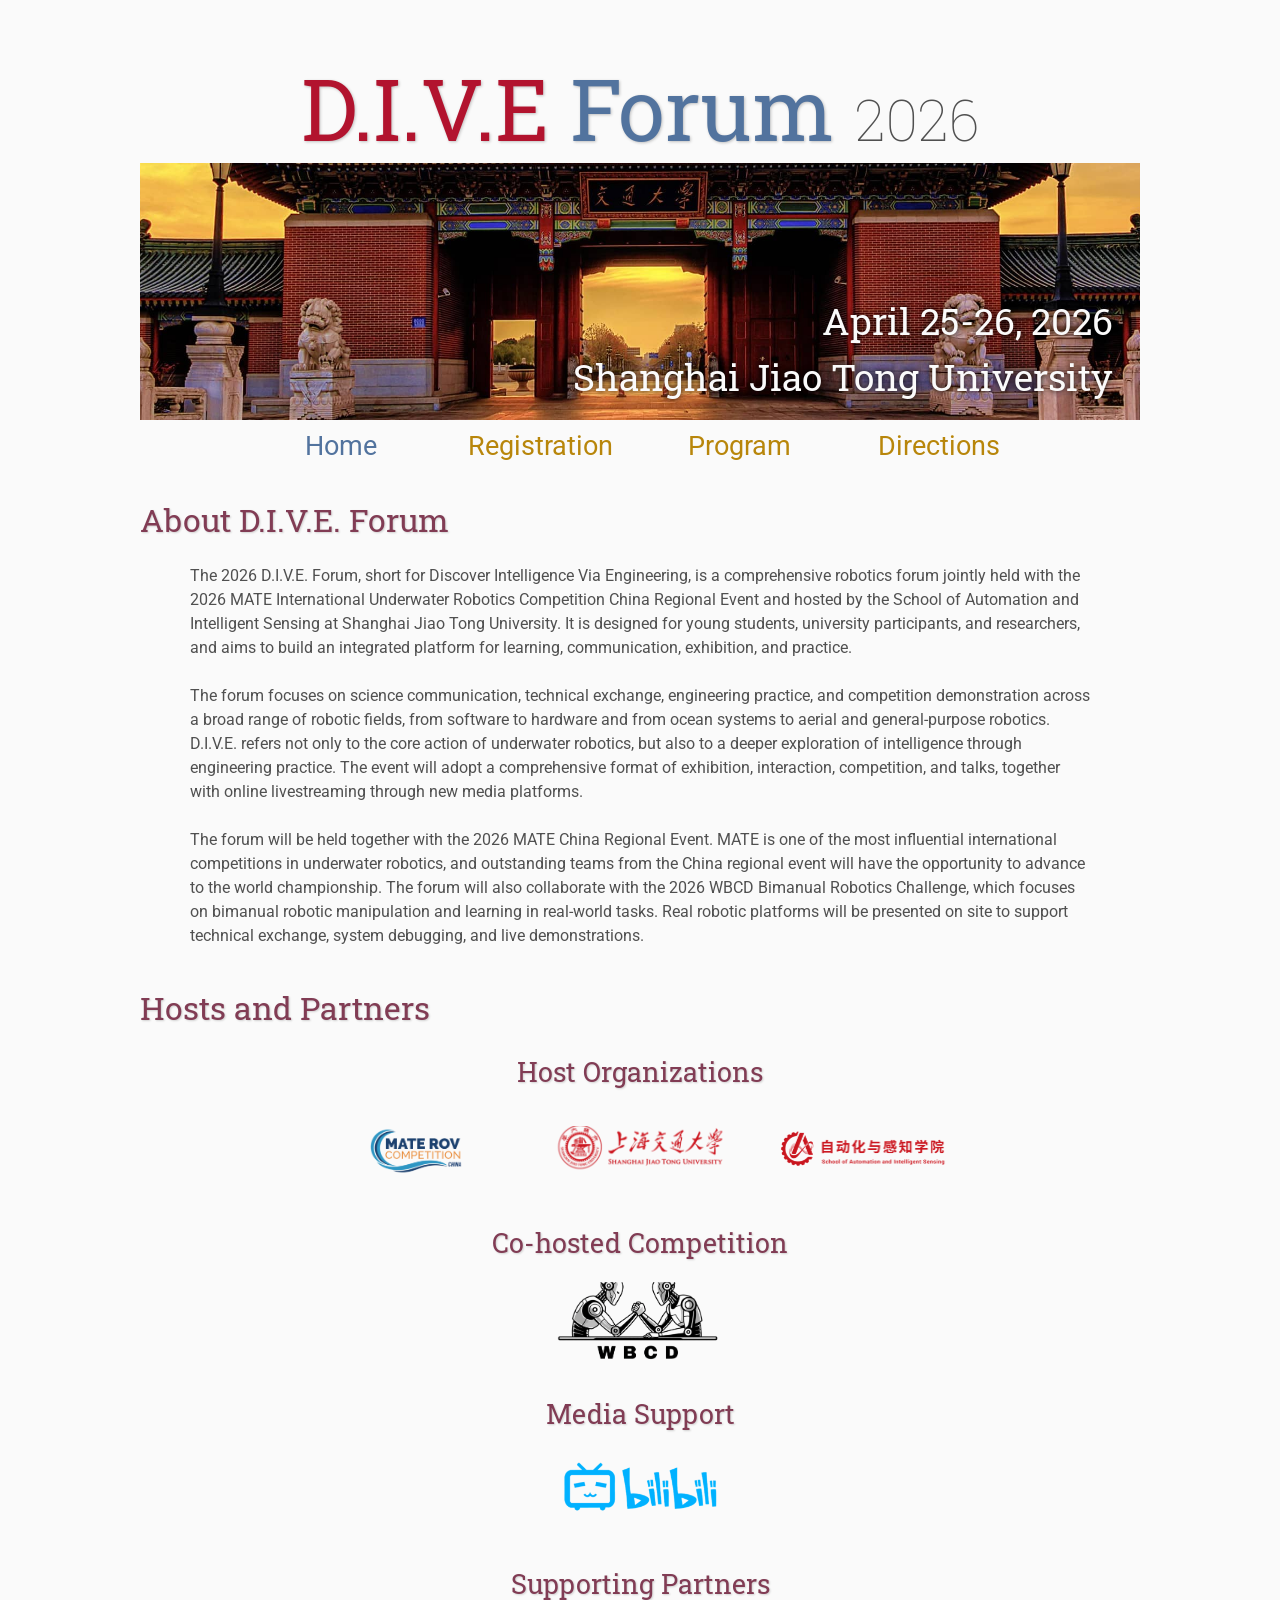
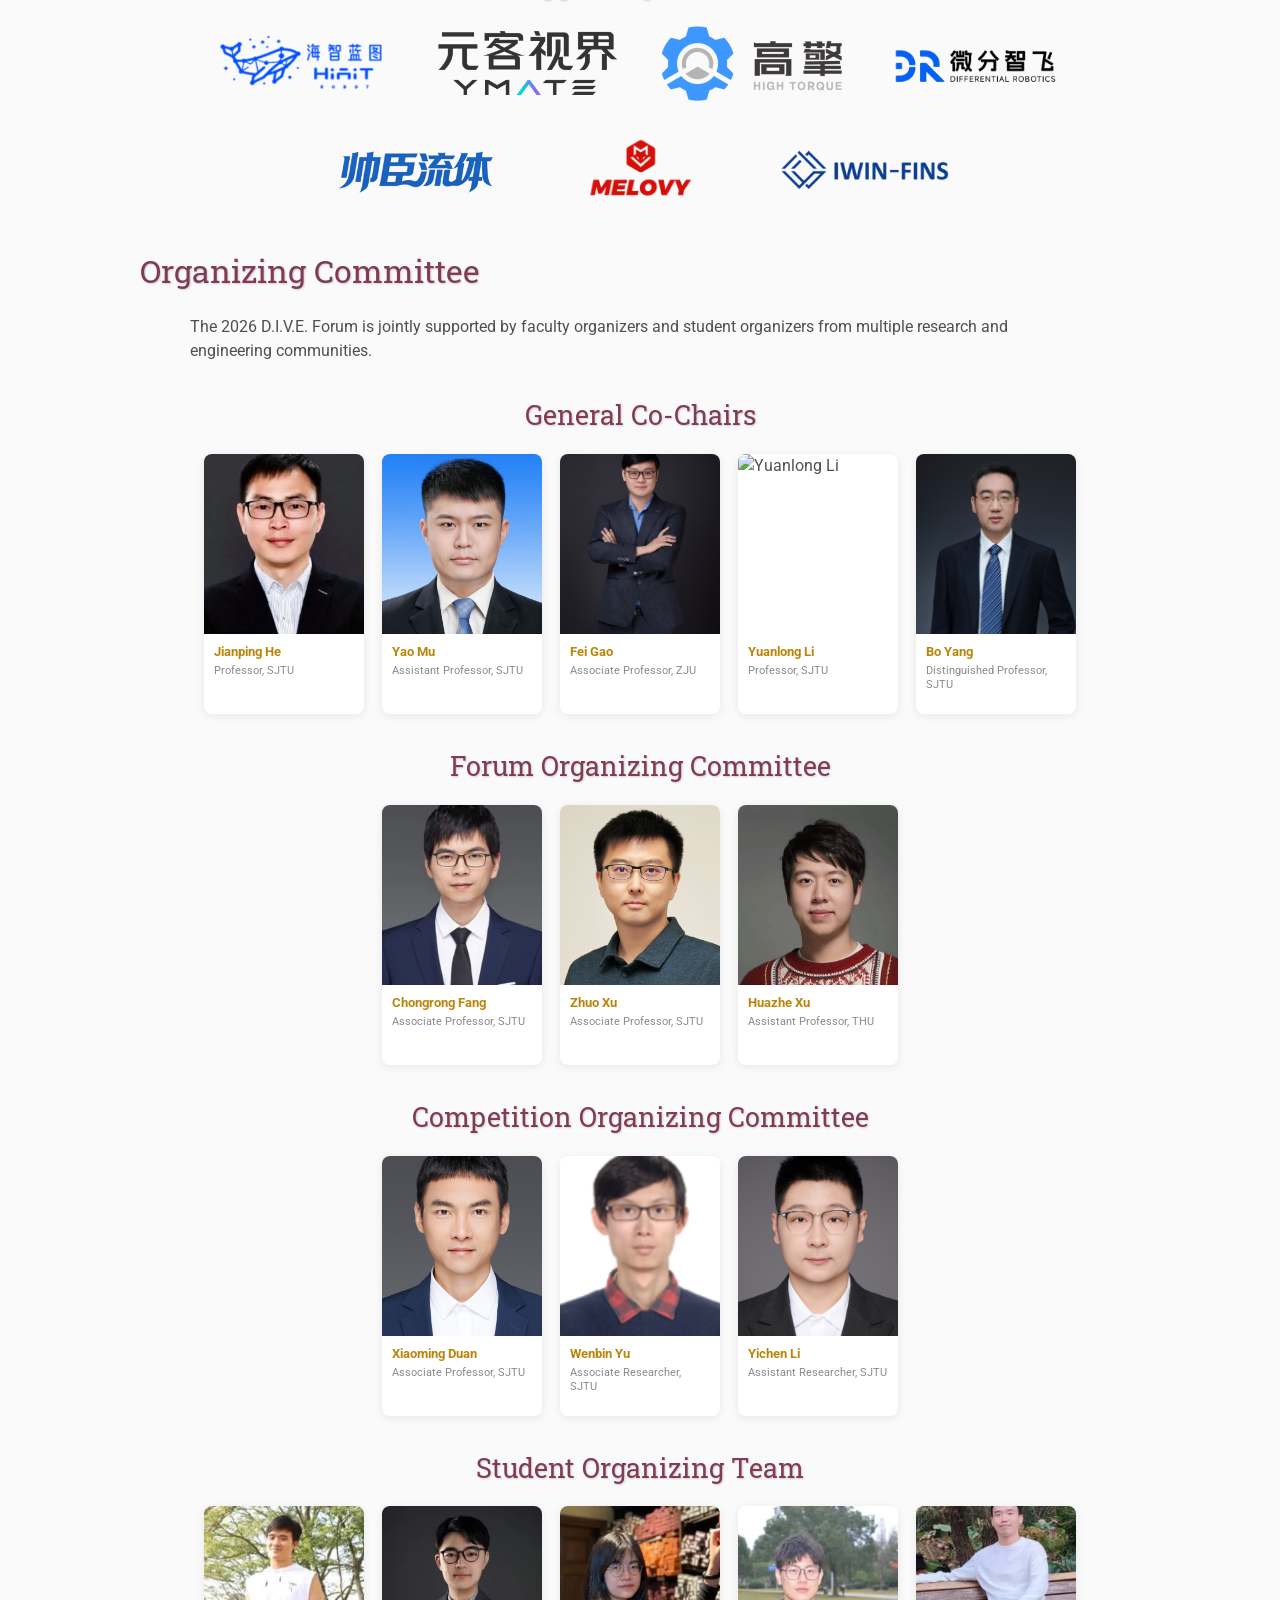
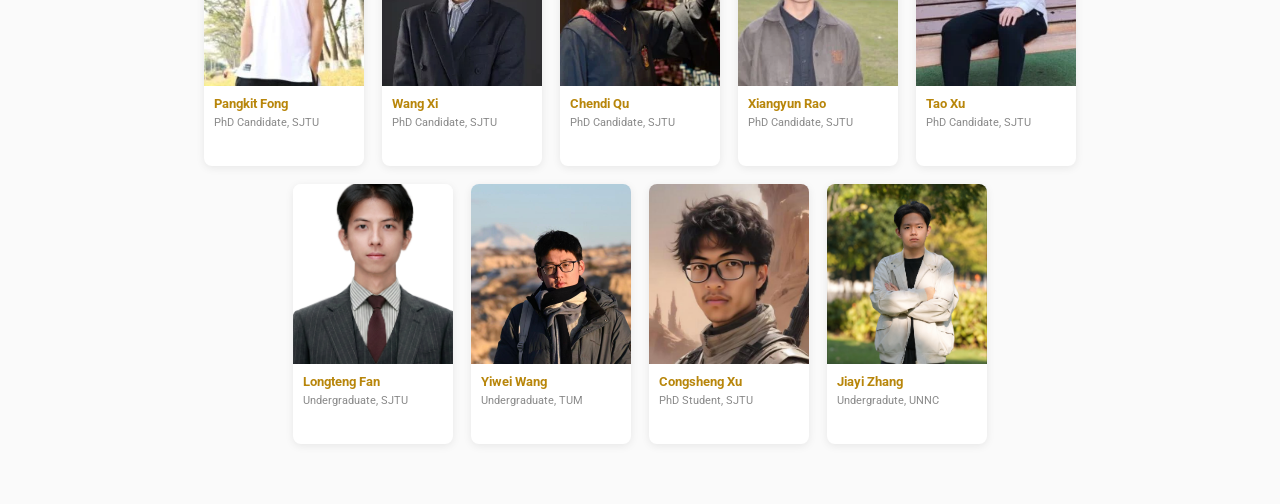
==== commit 9b0f319b: "Update index.html" ====
--- a/index.html
+++ b/index.html
@@ -134,6 +134,22 @@
             </div>
         </div>
 
+        <div class="organizer-card">
+            <img src="assets/yuanlong.png" alt="Yuanlong Li">
+            <div class="organizer-info">
+                <h4><a href="https://sais.sjtu.edu.cn/faculty/liyuanlong.html" target="_blank">Yuanlong Li</a></h4>
+                <p>Professor, SJTU</p>
+            </div>
+        </div>
+
+        <div class="organizer-card">
+            <img src="assets/bo.png" alt="Bo Yang">
+            <div class="organizer-info">
+                <h4><a href="https://sais.sjtu.edu.cn/faculty/yangbo.html" target="_blank">Bo Yang</a></h4>
+                <p>Distinguished Professor, SJTU</p>
+            </div>
+        </div>
+
         
     </div>
 </div>
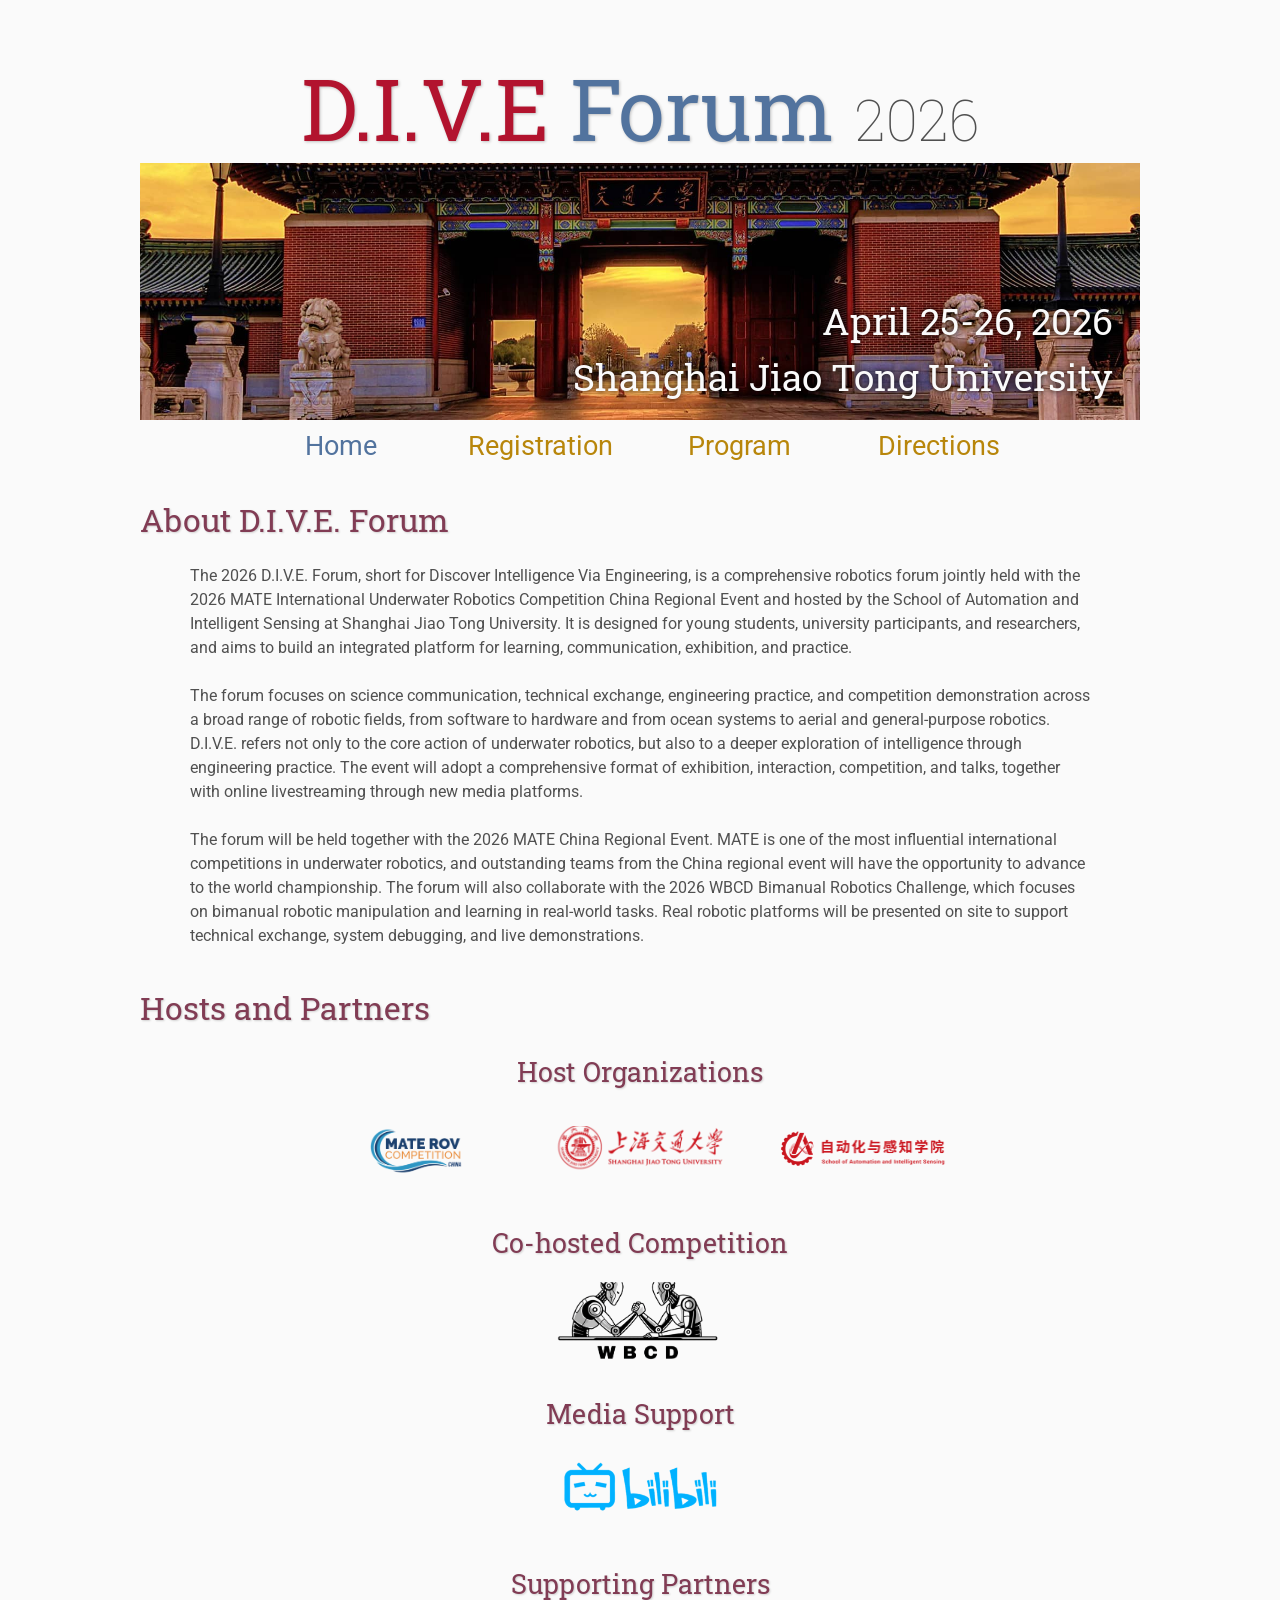
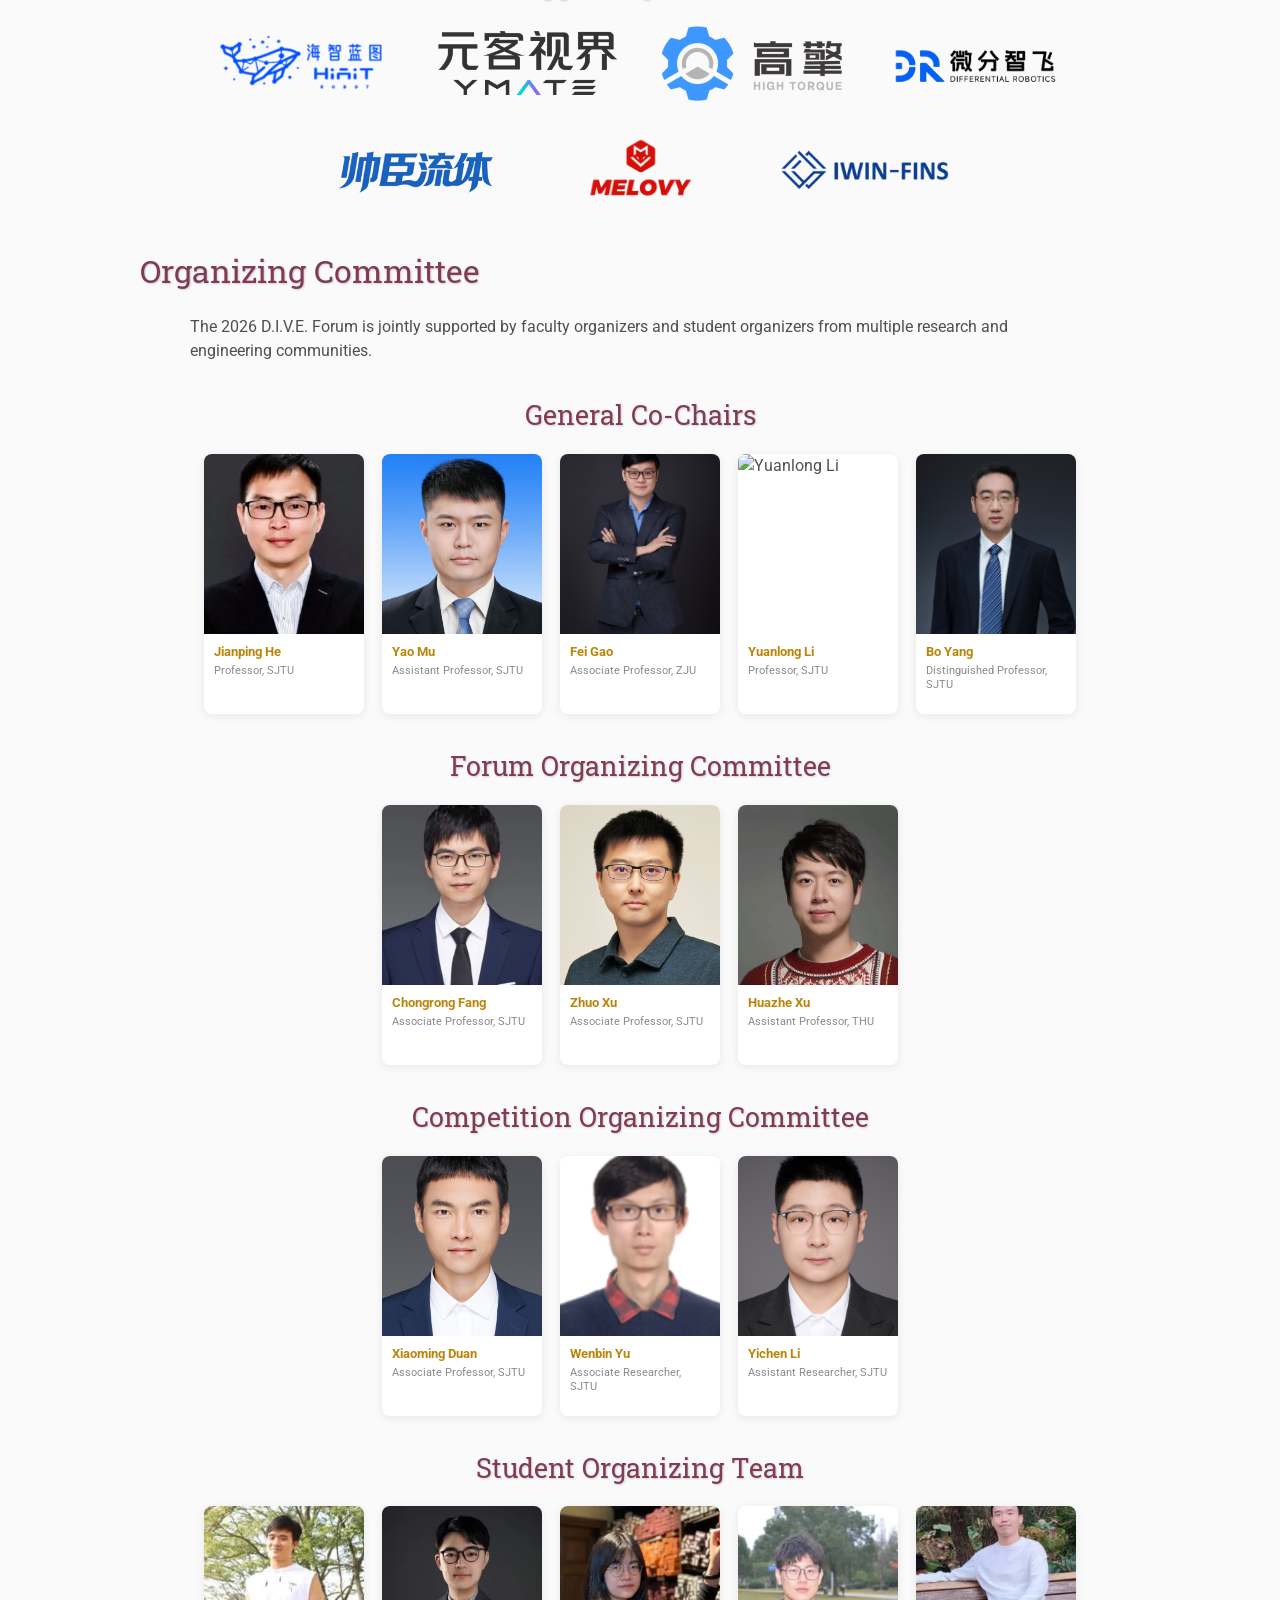
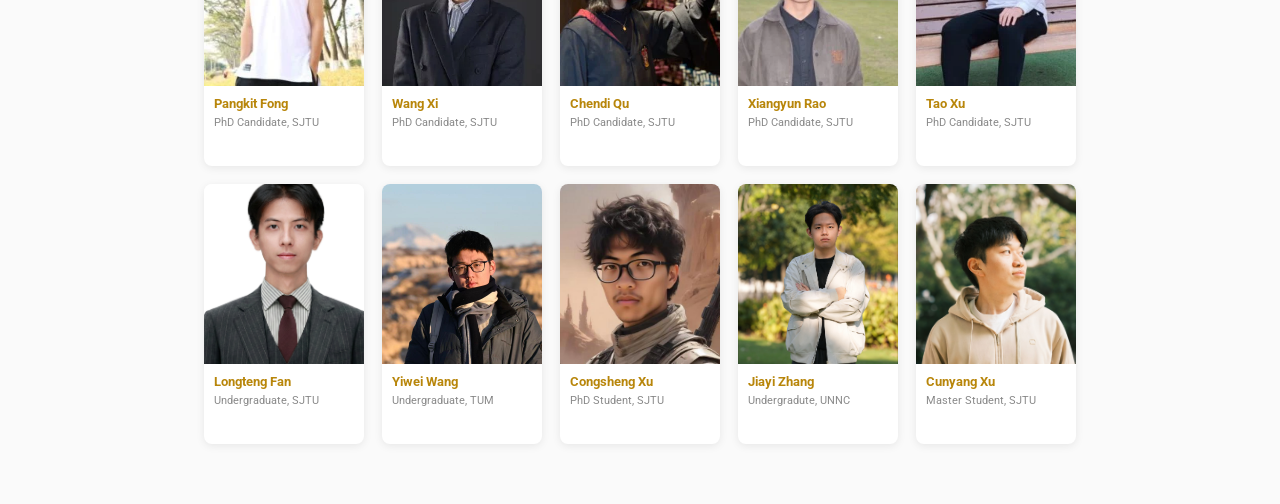
==== commit 2e60424d: "Update index.html" ====
--- a/index.html
+++ b/index.html
@@ -286,6 +286,14 @@
                 <p>Undergradute, UNNC</p>
             </div>
         </div>
+
+        <div class="organizer-card">
+            <img src="assets/cunyang.jpg" alt="Cunyang Xu">
+            <div class="organizer-info">
+                <h4><a href="https://iwin-fins.com/sciencex_teams/cunyang-xu/" target="_blank">Cunyang Xu</a></h4>
+                <p>Master Student, SJTU</p>
+            </div>
+        </div>
     </div>
 </div>
 </body>
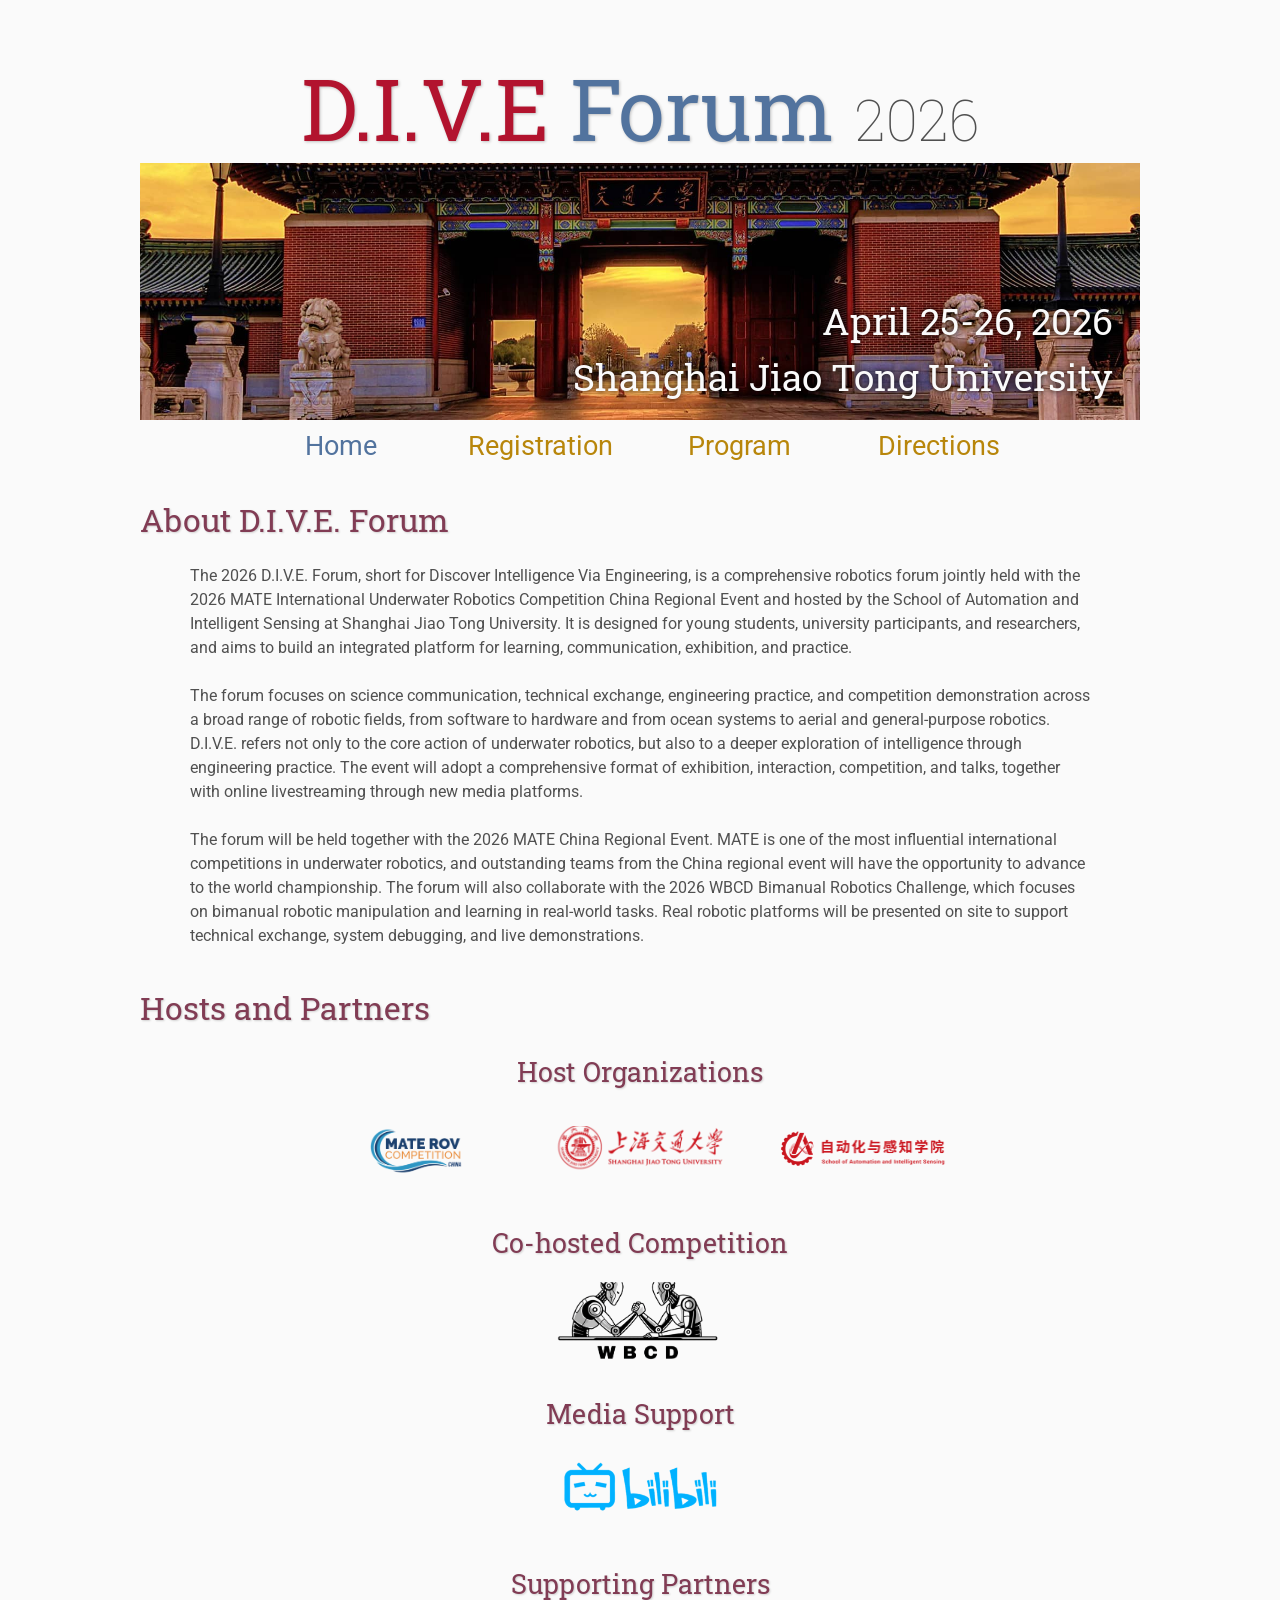
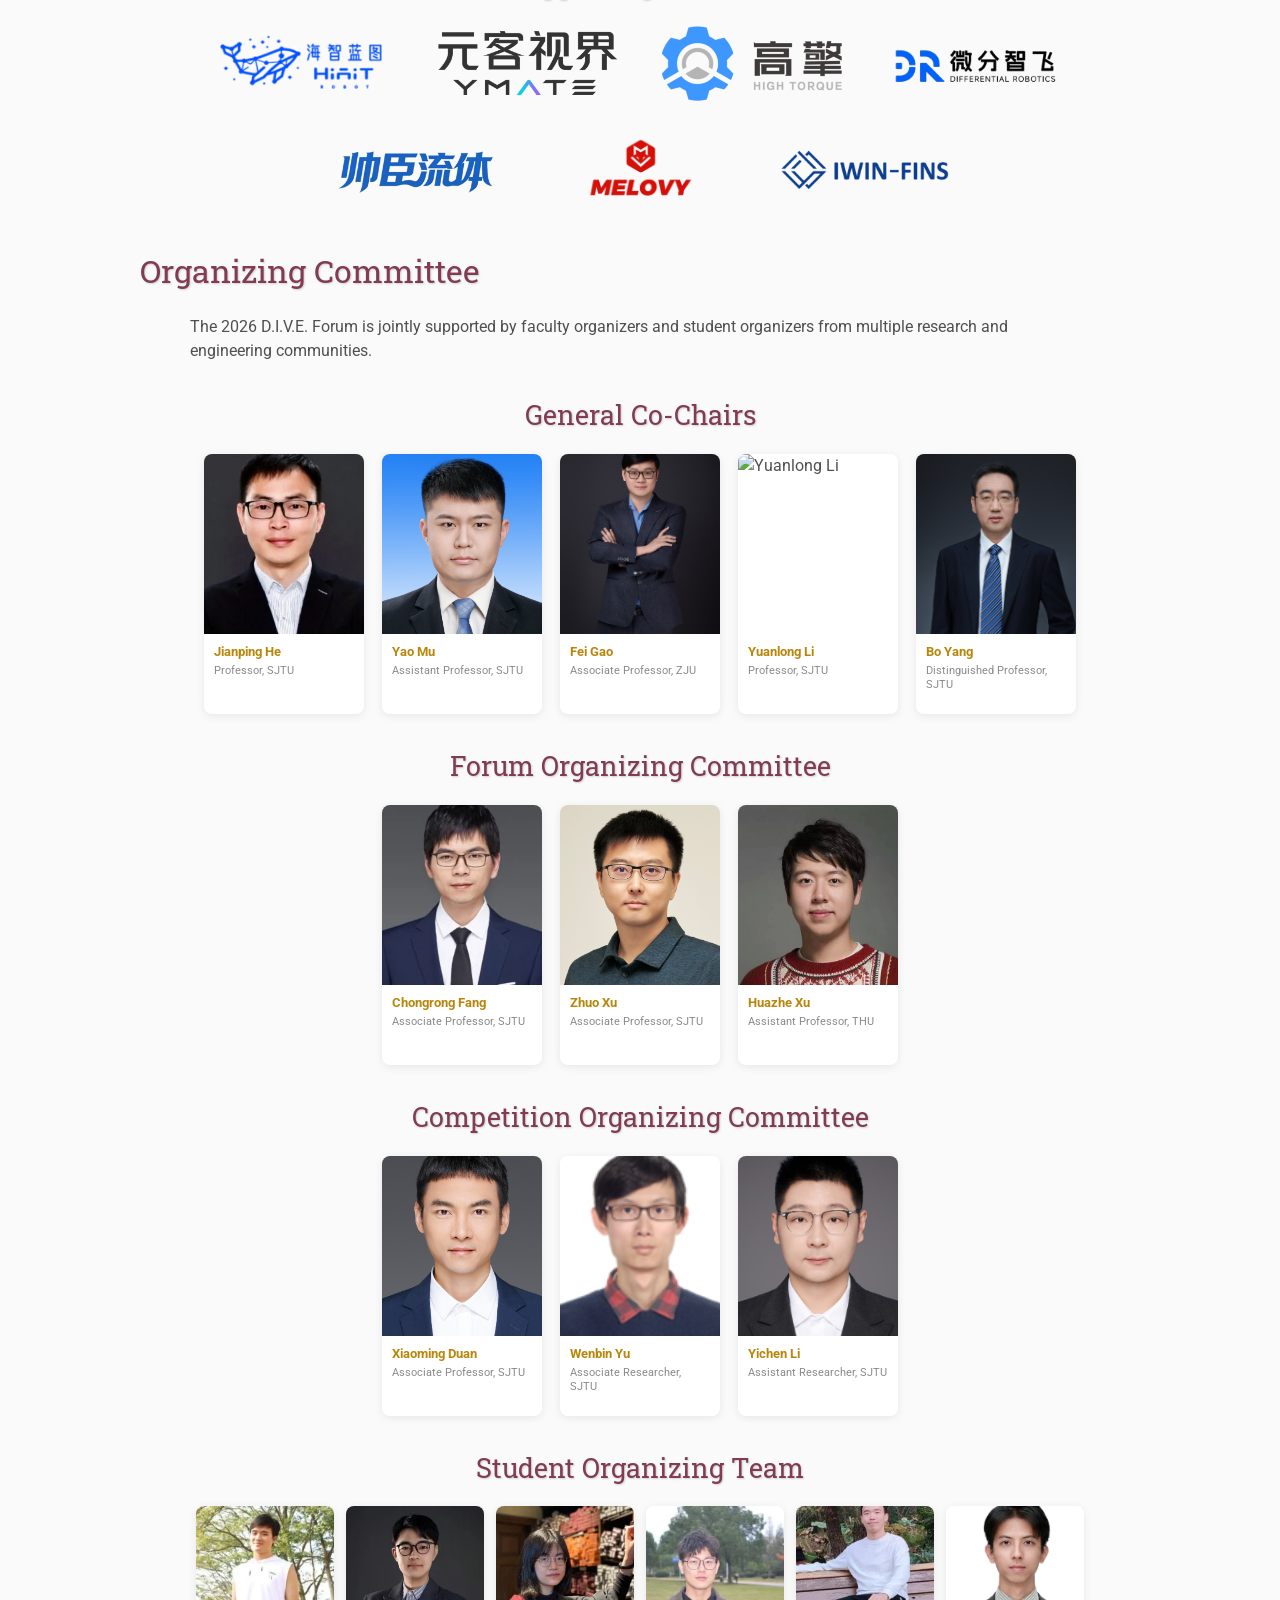
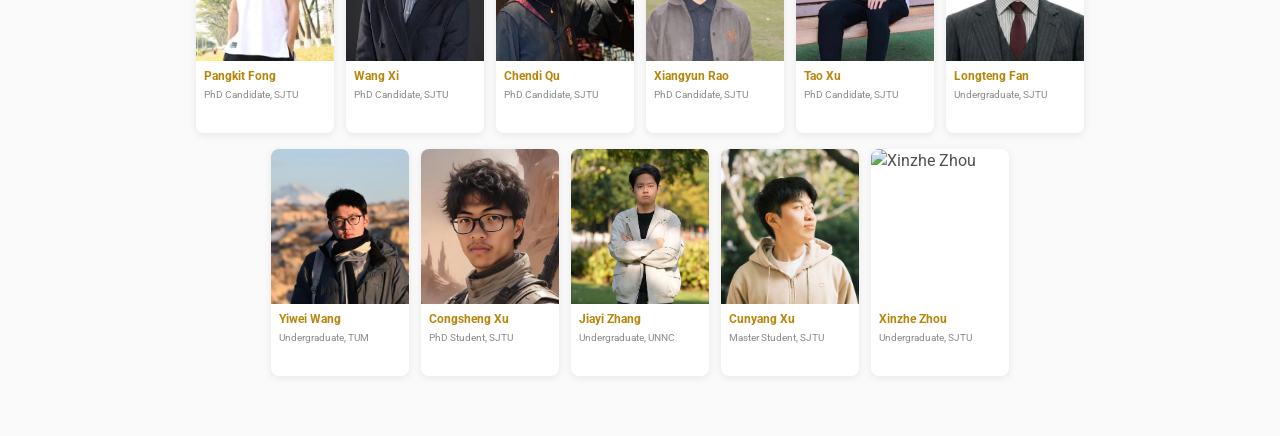
==== commit 7e8a4052: "Update index.html" ====
--- a/index.html
+++ b/index.html
@@ -214,8 +214,8 @@
 
 <div class="organizer-section">
     <h3>Student Organizing Team</h3>
-    <div class="organizer-grid">
-        <div class="organizer-card">
+    <div class="student-organizer-grid">
+        <div class="student-organizer-card">
             <img src="assets/pengjie.png" alt="Pengjie Fang">
             <div class="organizer-info">
                 <h4><a href="https://iwin-fins.com/sciencex_teams/pengjie-fang/" target="_blank">Pangkit Fong</a></h4>
@@ -223,7 +223,7 @@
             </div>
         </div>
 
-        <div class="organizer-card">
+        <div class="student-organizer-card">
             <img src="assets/wang.png" alt="Wang Xi">
             <div class="organizer-info">
                 <h4><a href="https://iwin-fins.com/sciencex_teams/wang-xi/" target="_blank">Wang Xi</a></h4>
@@ -231,7 +231,7 @@
             </div>
         </div>
 
-        <div class="organizer-card">
+        <div class="student-organizer-card">
             <img src="assets/chendi.png" alt="Chendi Qu">
             <div class="organizer-info">
                 <h4><a href="https://cdqu.github.io/" target="_blank">Chendi Qu</a></h4>
@@ -239,7 +239,7 @@
             </div>
         </div>
 
-        <div class="organizer-card">
+        <div class="student-organizer-card">
             <img src="assets/xiangyun.png" alt="Xiangyun Rao">
             <div class="organizer-info">
                 <h4><a href="https://iwin-fins.com/sciencex_teams/xiangyun-rao/" target="_blank">Xiangyun Rao</a></h4>
@@ -247,7 +247,7 @@
             </div>
         </div>
 
-        <div class="organizer-card">
+        <div class="student-organizer-card">
             <img src="assets/tao.png" alt="Tao Xu">
             <div class="organizer-info">
                 <h4><a href="https://iwin-fins.com/sciencex_teams/tao-xu/" target="_blank">Tao Xu</a></h4>
@@ -255,7 +255,7 @@
             </div>
         </div>
 
-        <div class="organizer-card">
+        <div class="student-organizer-card">
             <img src="assets/longteng.png" alt="Longteng Fan">
             <div class="organizer-info">
                 <h4><a href="https://michaelfan30.github.io/" target="_blank">Longteng Fan</a></h4>
@@ -263,7 +263,7 @@
             </div>
         </div>
 
-        <div class="organizer-card">
+        <div class="student-organizer-card">
             <img src="assets/yiwei.png" alt="Yiwei Wang">
             <div class="organizer-info">
                 <h4><a href="https://de.bold.pro/my/yiwei-wang-241127011453" target="_blank">Yiwei Wang</a></h4>
@@ -271,7 +271,7 @@
             </div>
         </div>
 
-        <div class="organizer-card">
+        <div class="student-organizer-card">
             <img src="assets/congsheng.png" alt="Congsheng Xu">
             <div class="organizer-info">
                 <h4><a href="https://acondaway.github.io/" target="_blank">Congsheng Xu</a></h4>
@@ -279,21 +279,29 @@
             </div>
         </div>
 
-        <div class="organizer-card">
+        <div class="student-organizer-card">
             <img src="assets/jiayi.png" alt="Jiayi Zhang">
             <div class="organizer-info">
                 <h4><a href="https://zhangjiayi24.github.io/" target="_blank">Jiayi Zhang</a></h4>
-                <p>Undergradute, UNNC</p>
-            </div>
-        </div>
-
-        <div class="organizer-card">
+                <p>Undergraduate, UNNC</p>
+            </div>
+        </div>
+
+        <div class="student-organizer-card">
             <img src="assets/cunyang.jpg" alt="Cunyang Xu">
             <div class="organizer-info">
                 <h4><a href="https://iwin-fins.com/sciencex_teams/cunyang-xu/" target="_blank">Cunyang Xu</a></h4>
                 <p>Master Student, SJTU</p>
             </div>
         </div>
+
+        <div class="student-organizer-card">
+            <img src="assets/xinzhe.jpg" alt="Xinzhe Zhou">
+            <div class="organizer-info">
+                <h4><a href="https://zhouxinzhe.github.io/about/" target="_blank">Xinzhe Zhou</a></h4>
+                <p>Undergraduate, SJTU</p>
+            </div>
+        </div>
     </div>
 </div>
 </body>
--- a/assets/main.css
+++ b/assets/main.css
@@ -535,3 +535,97 @@
         width: 280px;
     }
 }
+
+.program-overview {
+  width: 100%;
+  border-collapse: collapse;
+  margin-top: 1.5em;
+  font-size: 0.98em;
+}
+
+.program-overview th,
+.program-overview td {
+  border: 1px solid #d8d8d8;
+  padding: 12px 10px;
+  vertical-align: middle;
+  text-align: center;
+  line-height: 1.5;
+}
+
+.program-overview th {
+  background: #f4f4f4;
+  font-weight: 700;
+}
+
+.program-overview td:first-child,
+.program-overview td:nth-child(2) {
+  white-space: nowrap;
+}
+
+.program-overview tr:nth-child(even) td {
+  background: #fcfcfc;
+}
+
+.program-overview td:nth-child(3) {
+  text-align: center;
+}
+
+.program-overview td:nth-child(4) {
+  background: #f3fbff;
+}
+
+.program-overview td:nth-child(5) {
+  background: #fff8f0;
+}
+
+@media screen and (max-width: 900px) {
+  .program-overview {
+    font-size: 0.9em;
+  }
+
+  .program-overview th,
+  .program-overview td {
+    padding: 8px 6px;
+  }
+}
+
+/* Student organizers: smaller cards, 6 per row */
+.student-organizer-grid {
+    width: 900px;
+    margin: 0 auto;
+    display: flex;
+    flex-wrap: wrap;
+    justify-content: center;
+    gap: 16px 12px;
+}
+
+.student-organizer-card {
+    width: 138px;
+    background: #ffffff;
+    border-radius: 8px;
+    overflow: hidden;
+    box-shadow: 0 2px 8px rgba(0, 0, 0, 0.08);
+    text-align: left;
+}
+
+.student-organizer-card img {
+    display: block;
+    width: 138px;
+    height: 155px;
+    object-fit: cover;
+}
+
+.student-organizer-card .organizer-info {
+    padding: 8px 8px 10px 8px;
+    height: 54px;
+}
+
+.student-organizer-card .organizer-info h4 {
+    font-size: 12px !important;
+    line-height: 15px !important;
+}
+
+.student-organizer-card .organizer-info p {
+    font-size: 10px !important;
+    line-height: 13px !important;
+}
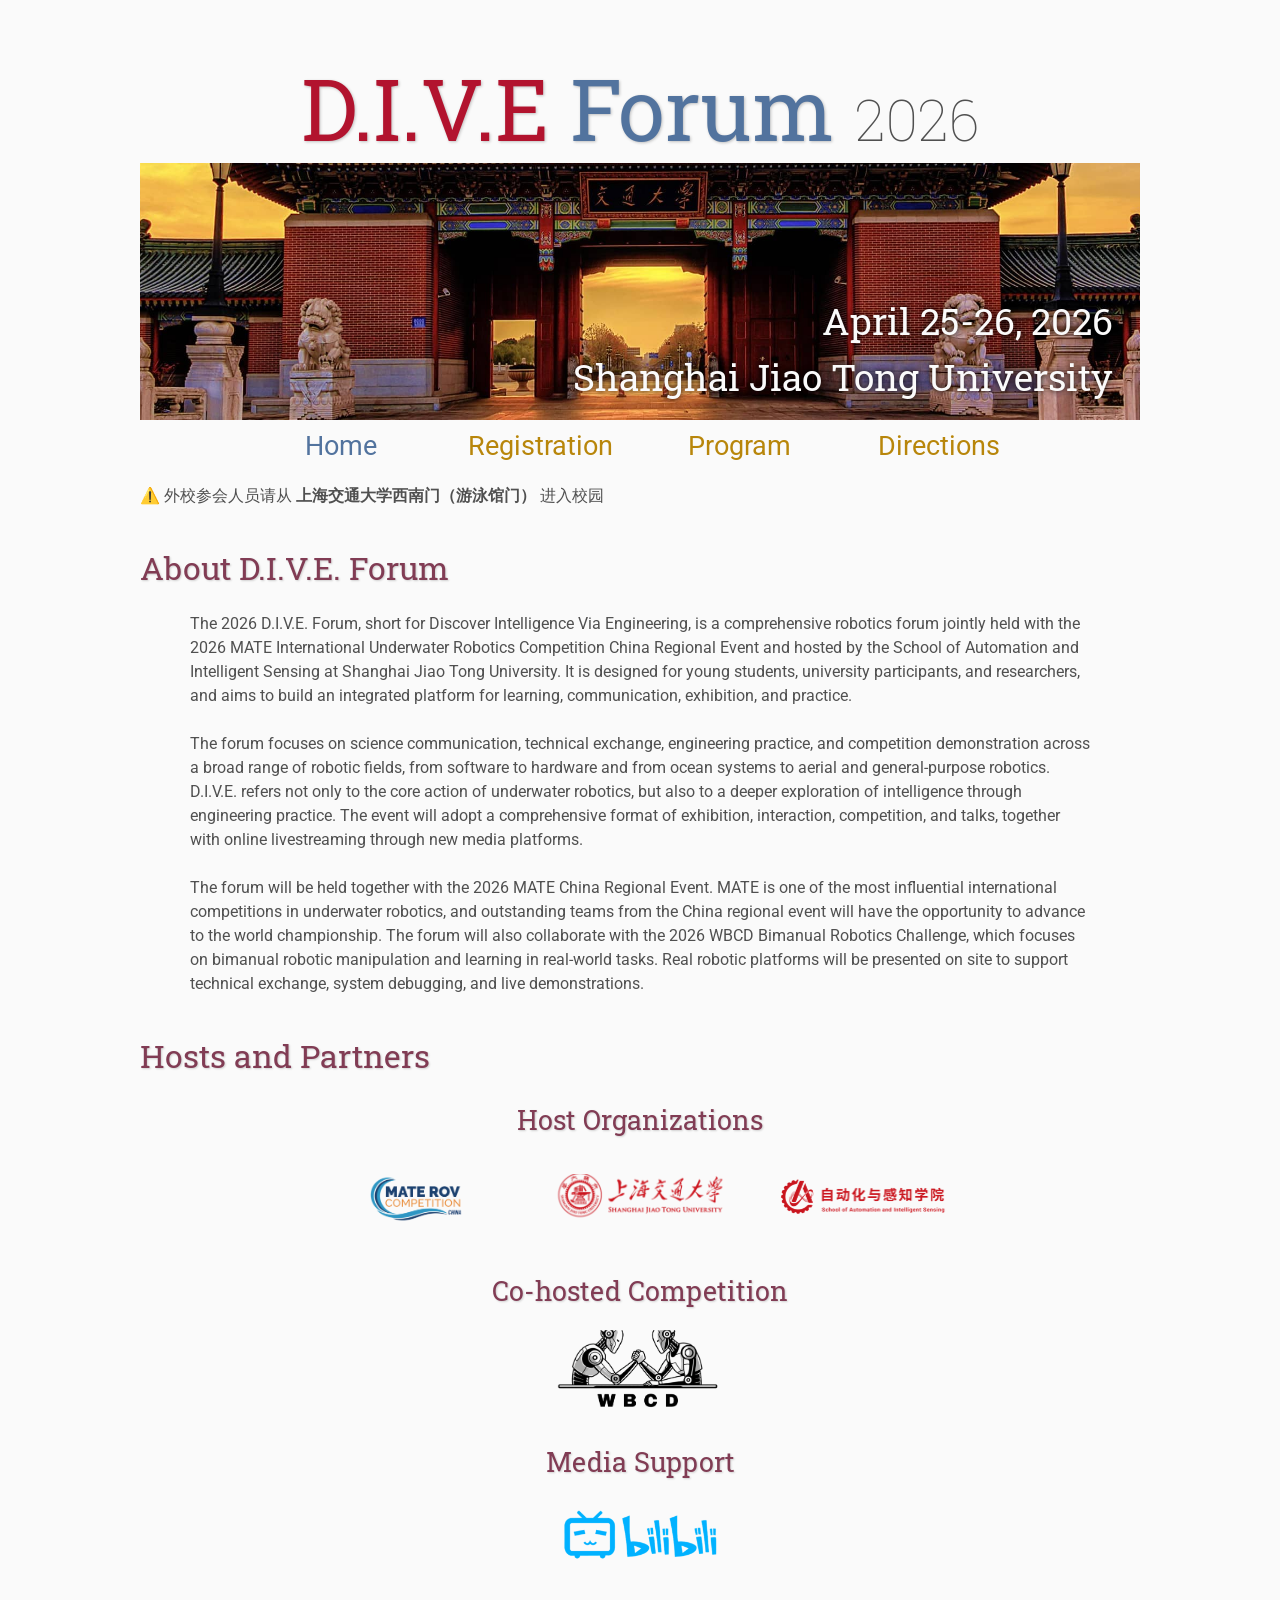
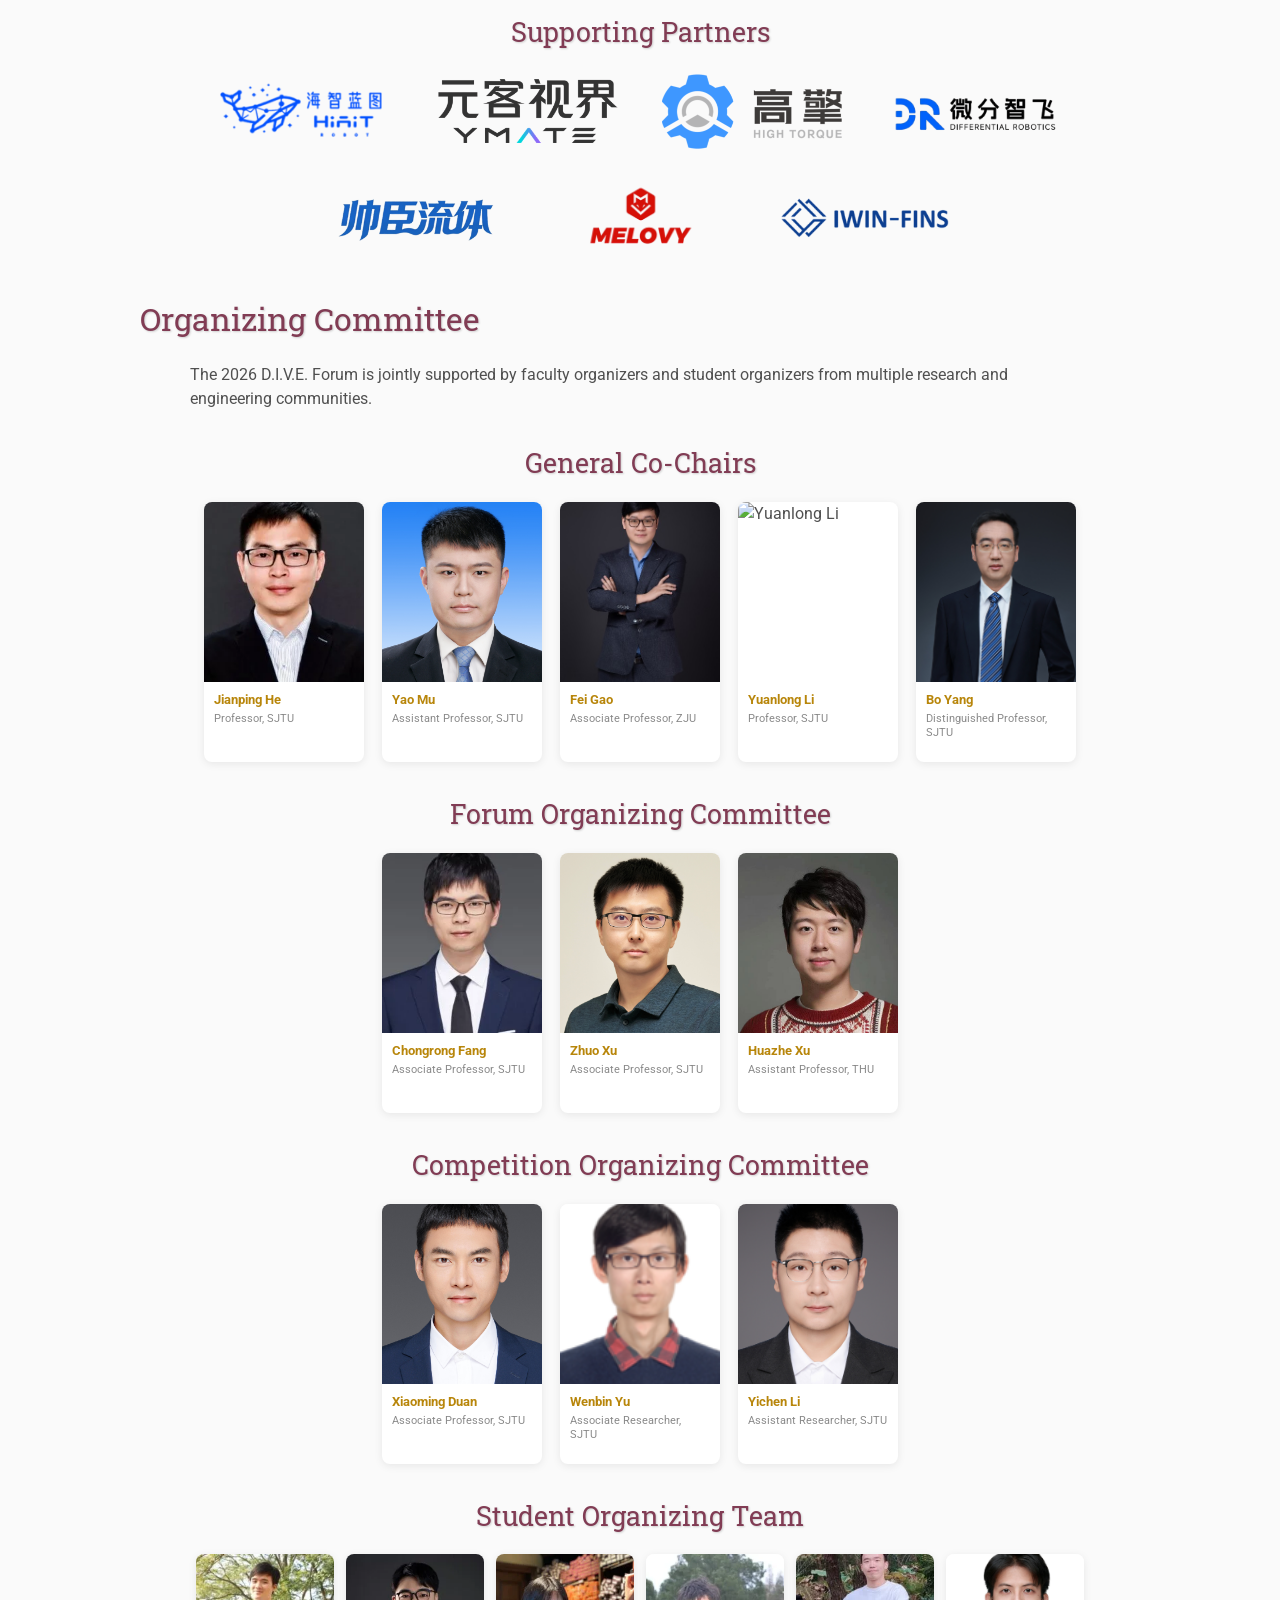
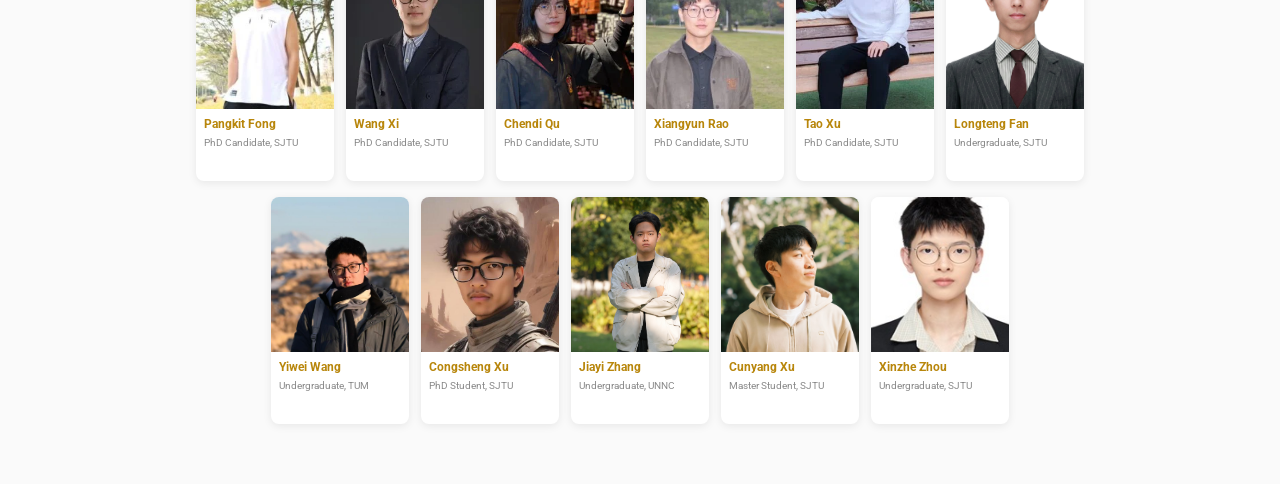
==== commit 27505cf1: "Update index.html" ====
--- a/index.html
+++ b/index.html
@@ -41,6 +41,11 @@
             
         </tr>
     </table>
+    <div class="important-notice">
+    ⚠️ 外校参会人员请从
+    <strong>上海交通大学西南门（游泳馆门）</strong>
+    进入校园
+    </div>
 
     <h2>About D.I.V.E. Forum</h2>
 <p>
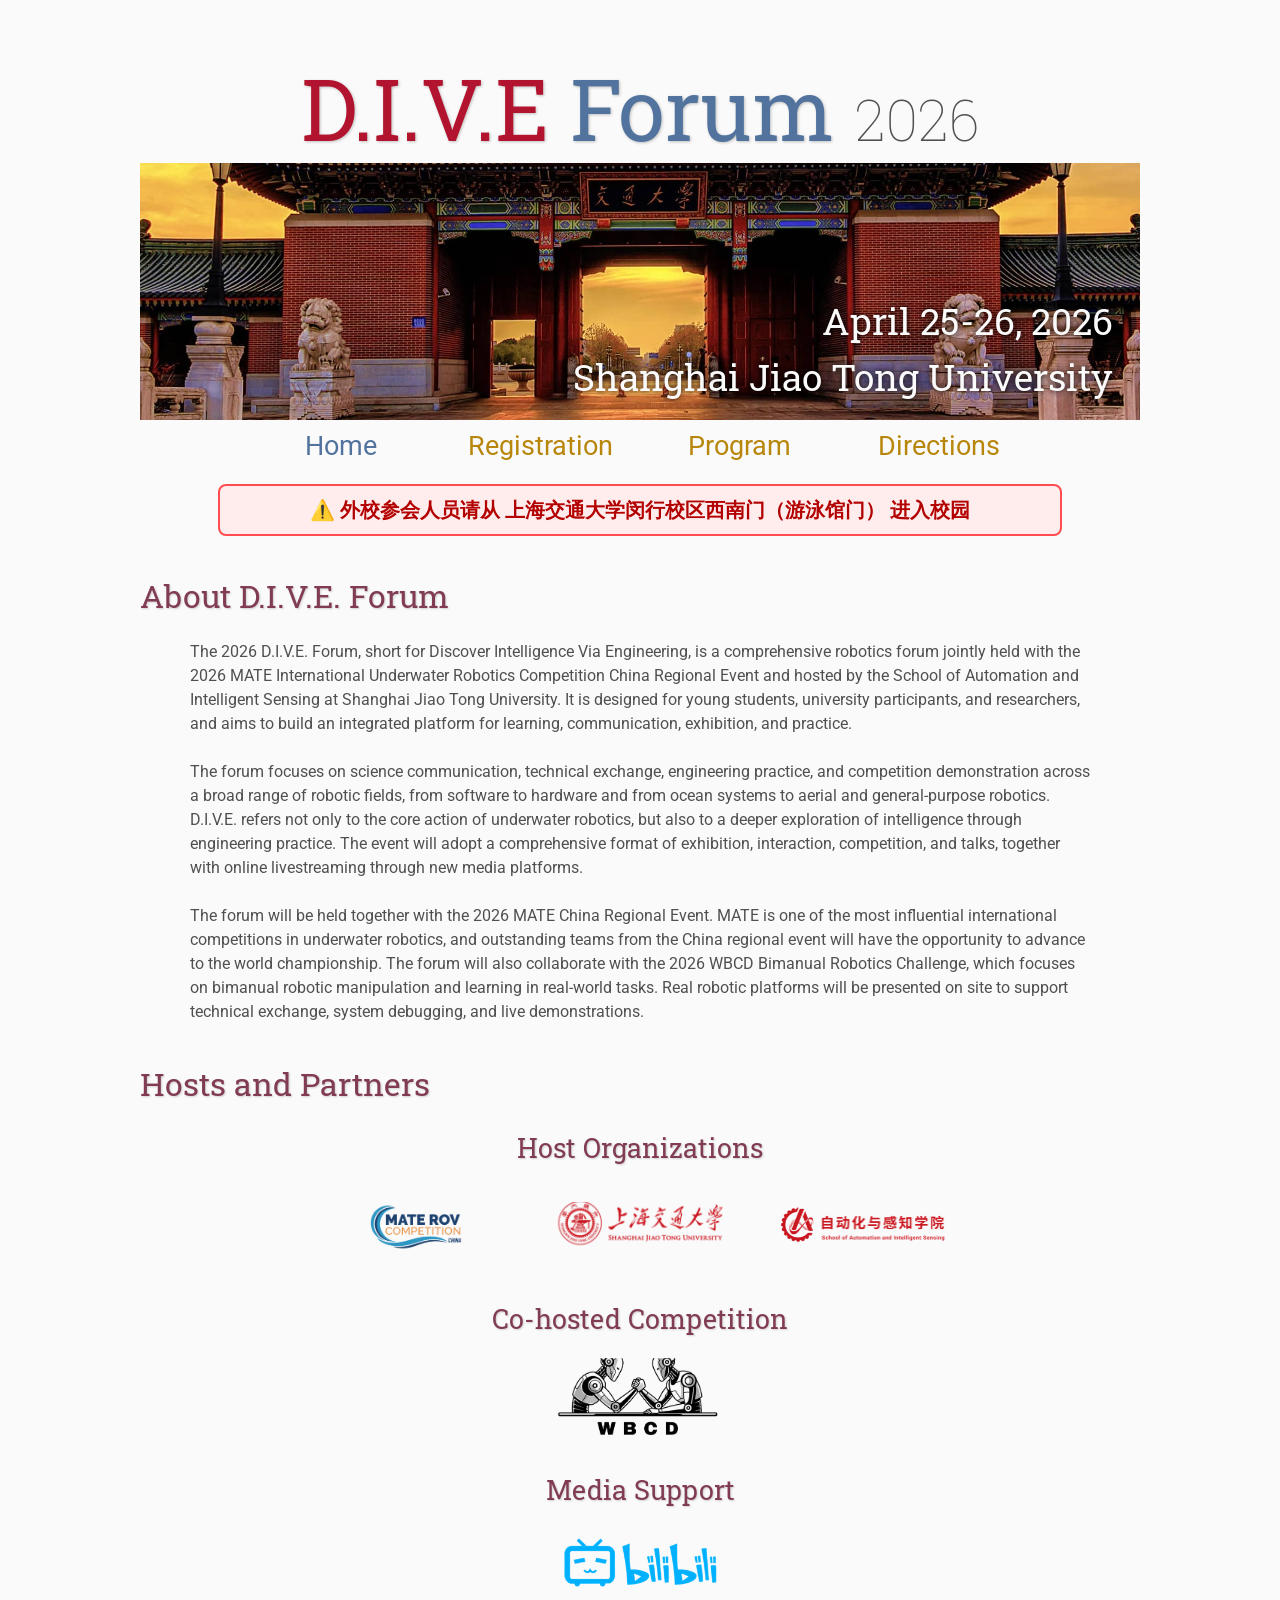
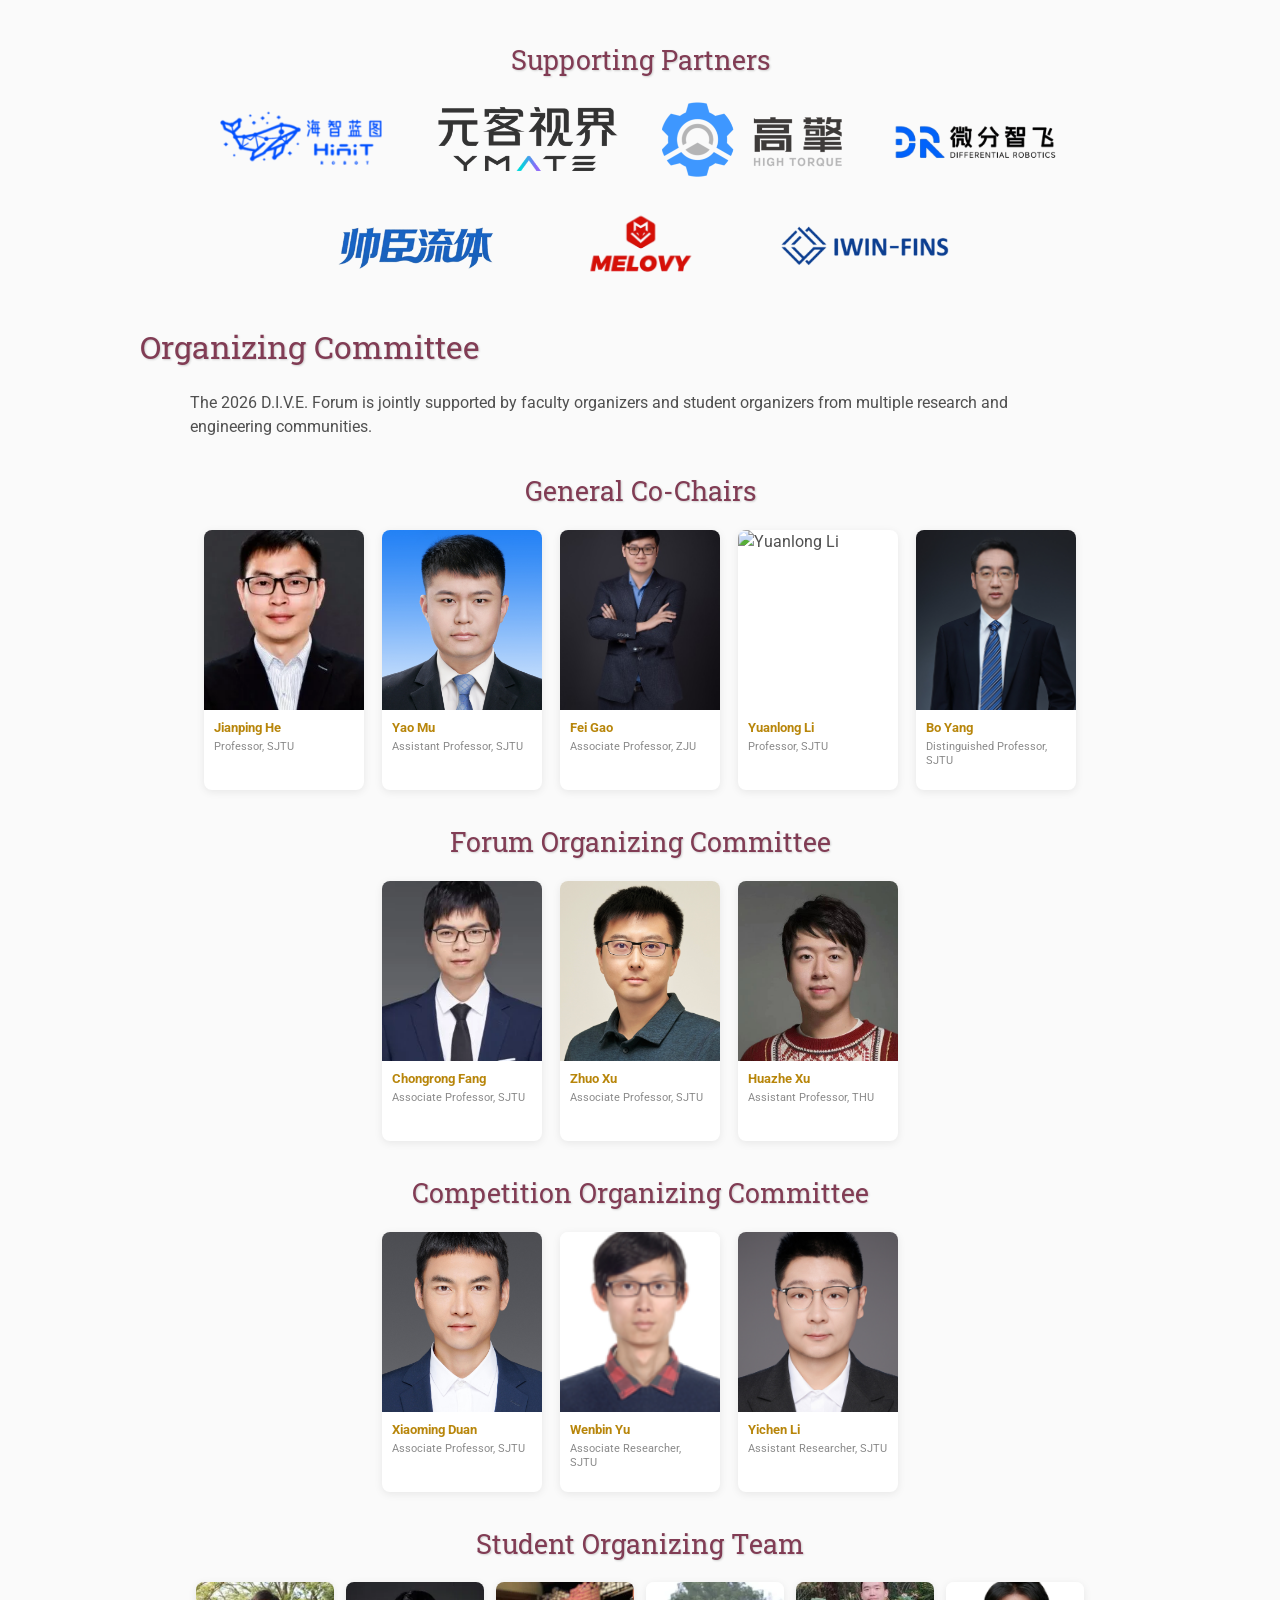
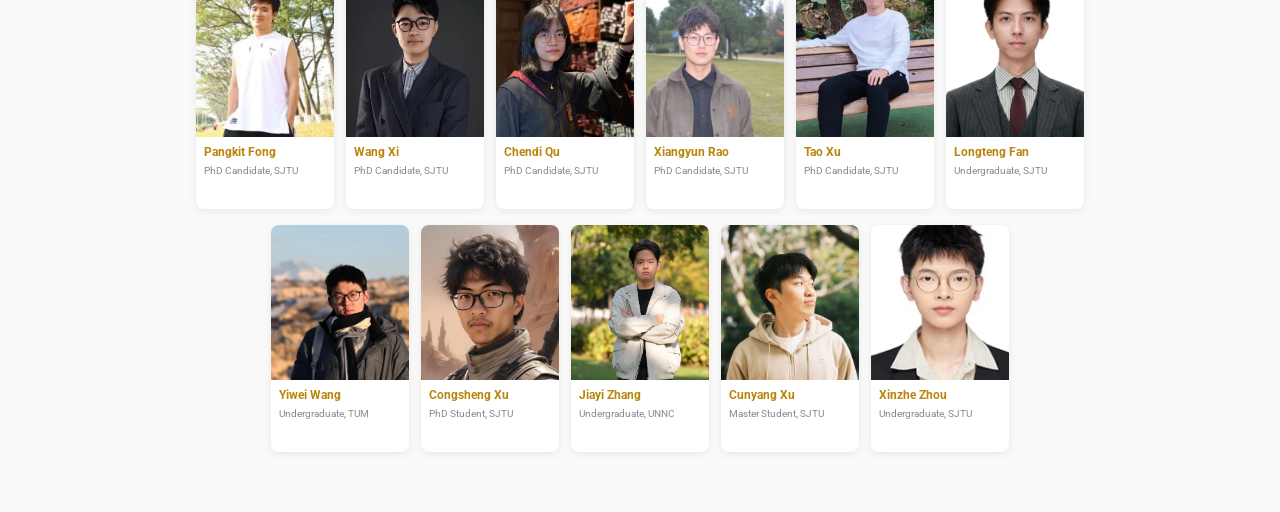
==== commit 082d4d13: "Update index.html" ====
--- a/index.html
+++ b/index.html
@@ -43,7 +43,7 @@
     </table>
     <div class="important-notice">
     ⚠️ 外校参会人员请从
-    <strong>上海交通大学西南门（游泳馆门）</strong>
+    <strong>上海交通大学闵行校区西南门（游泳馆门）</strong>
     进入校园
     </div>
 
--- a/assets/main.css
+++ b/assets/main.css
@@ -629,3 +629,16 @@
     font-size: 10px !important;
     line-height: 13px !important;
 }
+
+.important-notice {
+    background-color: #ffecec;
+    color: #b30000;
+    border: 2px solid #ff4d4f;
+    padding: 12px 20px;
+    margin: 20px auto;
+    max-width: 800px;
+    font-size: 20px;
+    font-weight: bold;
+    text-align: center;
+    border-radius: 8px;
+}
